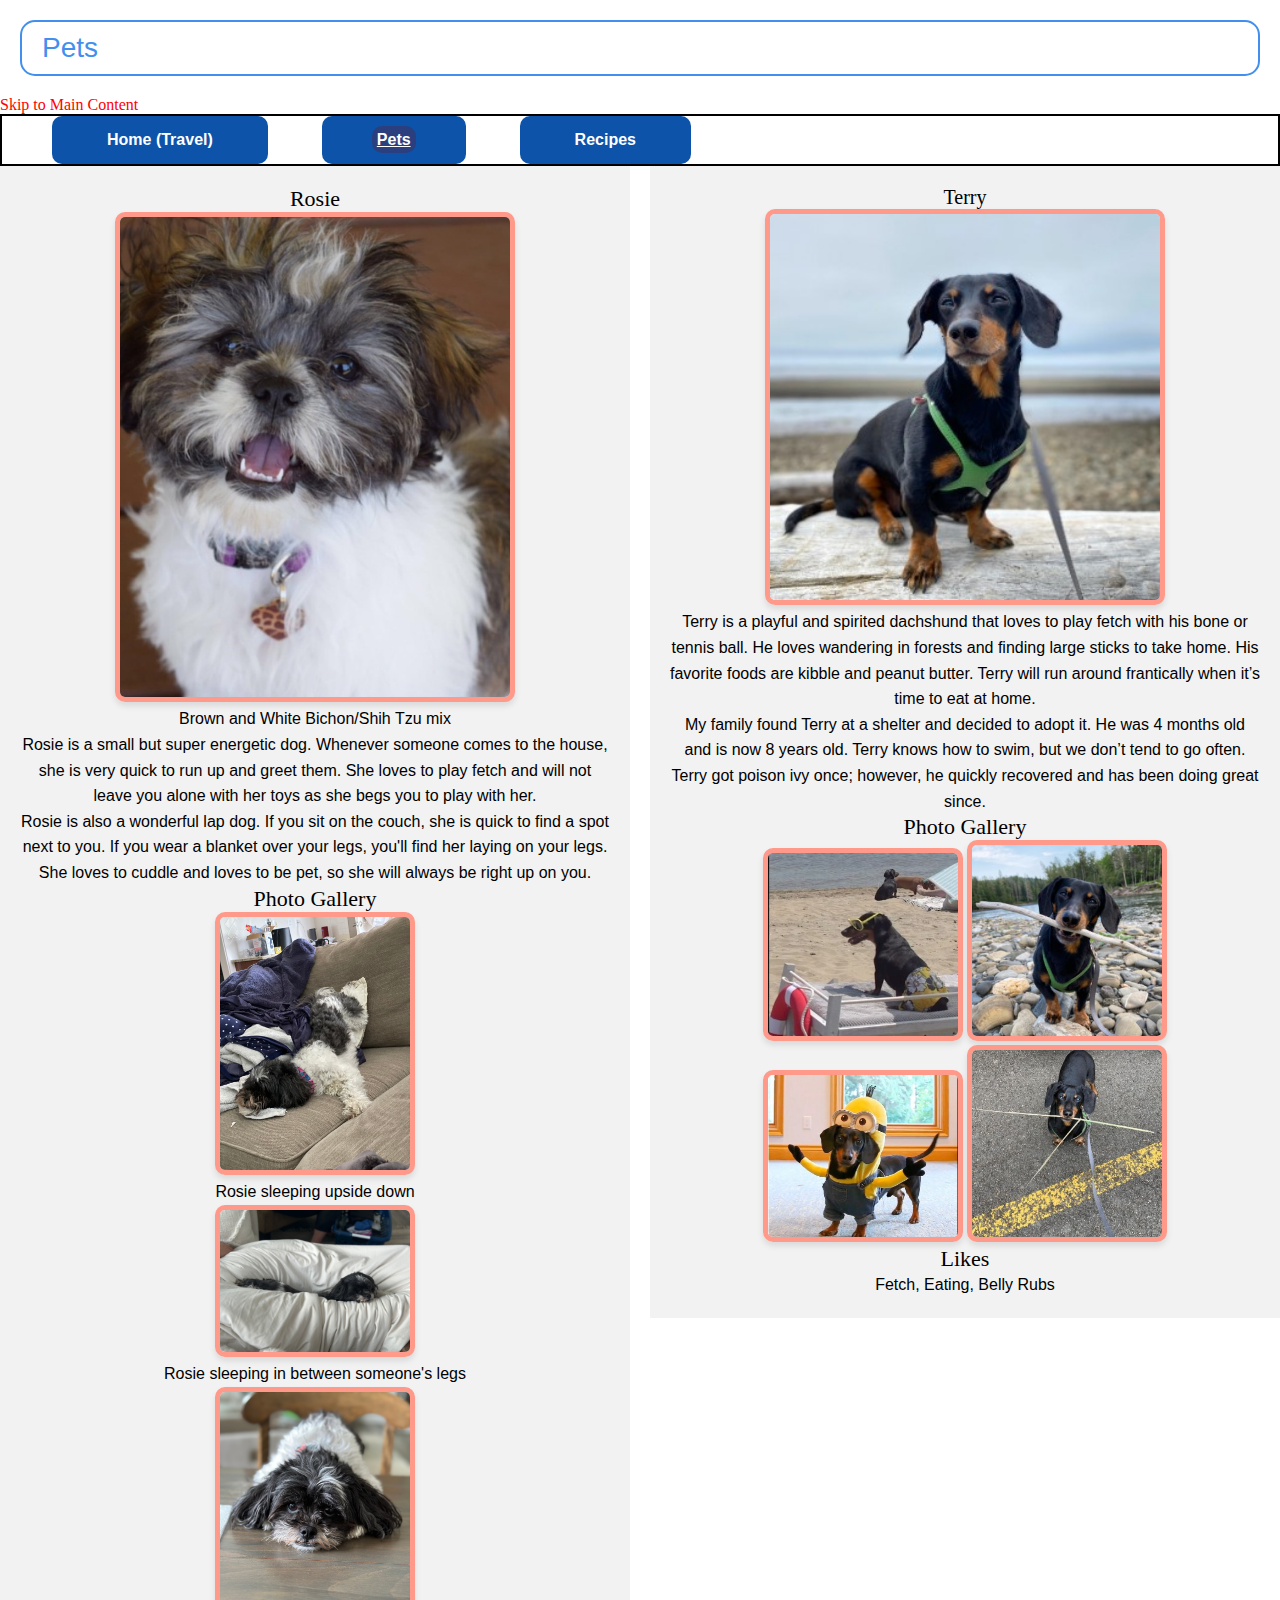
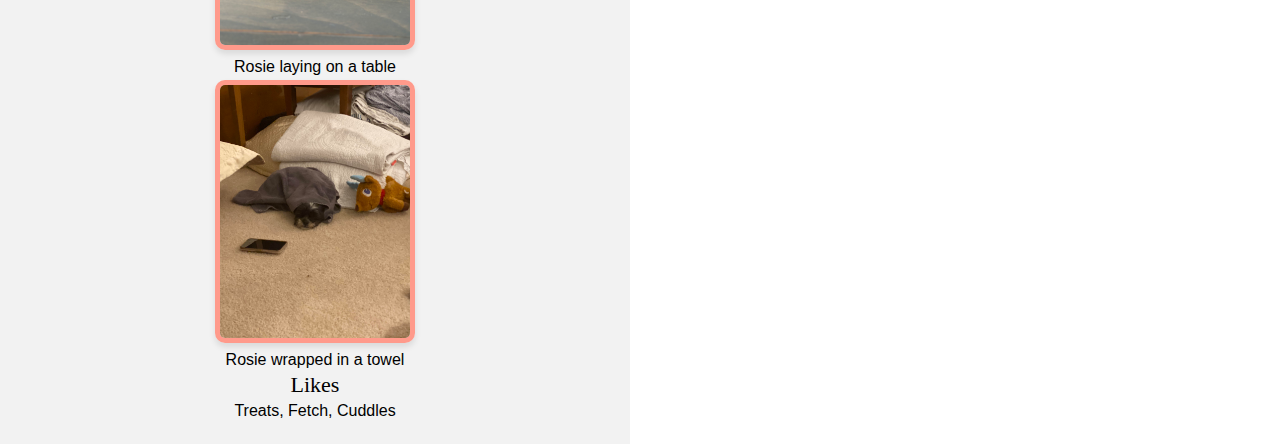
==== pets.html @ ae2d9a87 "Update pets.html" ====
<!DOCTYPE html>
<html lang="en">

<head>
    <meta charset="UTF-8">
    <meta name="viewport" content="width=device-width, initial-scale=1.0">
    <title>Pets</title>
    <link rel="stylesheet" href="css/reset.css">
    <link rel="stylesheet" href="css/style.css">
</head>

<body>
    <header>
        <h1> Pets </h1>
    </header>
    <a href="#main" class="skip-link">Skip to Main Content</a>
    <nav>
        <ul>
            <li><a href="index.html">Home (Travel)</a></li>
            <li><a href="pets.html" class="current">Pets</a></li>
            <li><a href="recipes.html">Recipes</a></li>
        </ul>
    </nav>
    <main>
        <!-- Rosie - The Energetic Dog -->
        <div id="main">
            <div class="grid-container">
                <div class="grid-item">

                    <h2>Rosie</h2>
                    <img src="images/rosie.PNG" alt="Rosie the Dog" width="400">
                    <p>Brown and White Bichon/Shih Tzu mix</p>
                    <p>Rosie is a small but super energetic dog. Whenever someone comes to the house, she is very quick
                        to
                        run
                        up and greet them. She loves to play fetch and will not leave you alone with her toys as she
                        begs
                        you to
                        play with her.</p>
                    <p>Rosie is also a wonderful lap dog. If you sit on the couch, she is quick to find a spot next to
                        you.
                        If
                        you wear a blanket over your legs, you'll find her laying on your legs. She loves to cuddle and
                        loves to
                        be pet, so she will always be right up on you.</p>

                    <h3>Photo Gallery</h3>
                    <img class="post" src="images/rosie_sleeping.jpg" width="200" alt="Rosie sleeping upside down">
                    <p>Rosie sleeping upside down</p>

                    <img class="post" src="images/rosie_blanket.jpg" width="200"
                        alt="Rosie sleeping in between someone's legs">
                    <p>Rosie sleeping in between someone's legs</p>

                    <img class="post" src="images/rosie_table.jpg" width="200" alt="Rosie laying on a table">
                    <p>Rosie laying on a table</p>

                    <img class="post" src="images/rosie_towel.jpg" width="200" alt="Rosie wrapped in a towel">
                    <p>Rosie wrapped in a towel</p>

                    <h3>Likes</h3>

                 
                        <p>Treats, Fetch, Cuddles</p>
                  

                </div>

                <div>



                    <div class="grid-item">


                        <h2 style="font-size: 20px" class="likes2">Terry</h2>
                        <img src="images/terry_sitting.jpg" width="400"
                            alt="Black dachshund wearing leash and sitting.">
                        <p class="likes">Terry is a playful and spirited dachshund that loves to play fetch with his
                            bone or tennis ball.
                            He loves wandering in forests and finding large sticks to take home. His favorite foods
                            are
                            kibble and peanut butter.
                            Terry will run around frantically when it’s time to eat at home.</p>
                        <p class="likes">My family found Terry at a shelter and decided to adopt it. He was 4 months
                            old
                            and is now 8 years old.
                            Terry knows how to swim, but we don’t tend to go often. Terry got poison ivy once;
                            however,
                            he quickly recovered and has been doing great since.</p>
                        <h3 class="likes">Photo Gallery</h3>
                        <img class="post" src="images/terry_beach.jpg" width="200"
                            alt="Black dachshund wearing sunglasses at a beach.">
                        <img class="post" src="images/terry_stick.jpg" width="200"
                            alt="Black dachshund holding stick at lake on rocks.">
                        <img class="post" src="images/terry_minion.jpg" width="200"
                            alt="Black dachshund wearing a Minion costume.">
                        <img class="post" src="images/terry_reed.jpg" width="200"
                            alt="Black dachshund holding a reed on street.">
                        <h3 class="likes2">Likes</h3>
                        <p>Fetch, Eating, Belly Rubs</p>
                        <!--Alex Mitchell and Matthew Inda-->


                    </div>
                </div>
    </main>
</body>

</html>
---- css/style.css ----
.skip-link {
    color: #ff0000;
    font-size: 16px;

}

@media screen and (max-width: 700px) {
    button {
        font-size: 14px;
    }

    .skip-link {
        display: none;
    }

}

@keyframes Pulsing {
    0% {
        transform: scale(1);
    }

    50% {
        transform: scale(1.1);
    }

    100% {
        transform: scale(1);
    }
}

h1 {
    font-family: Arial, Helvetica, sans-serif;
    font-size: 28px;
    color: #438fed;
    padding: 10px 20px;
    border: 2px solid #438fed;
    border-radius: 15px;
    margin: 20px 20px 20px 20px;
    transition: transform 0.3s, color 0.3s;
    animation: Pulsing 1s infinite;
}

@media (prefers-reduced-motion: reduce) {
    h1 {
        animation: none;
    }

    img.gif-image {
        display: none;
    }
}

h2,
h3 {
    font-size: 22px;
}

p {
    font-family: Arial, Helvetica, sans-serif;
    line-height: 1.6;
    font-family: Arial, Helvetica, sans-serif;
}

li {
    font-family: Arial, Helvetica, sans-serif;
    background-color: #0d53a9;
    color: #fff;
    padding: 15px 30px;
    border-radius: 10px;
    font-weight: bold;
    transition: background-color 0.3s;
}

button:hover {
    background-color: blue;
}

img {
    border: 5px solid #ff9a8b;
    border-radius: 10px;
    box-shadow: 0 4px 6px rgba(0, 0, 0, 0.1);
}

nav {
    border: 2px solid black;
}

li {
    display: inline-block;
    margin-left: 50px;

}

nav a {
    border-color: rgb(255, 115, 0);
    padding: 5px;
    margin: 20px;
}


.current {
    background-color: #2b3f7e;
    font-weight: bold;
    text-decoration: underline;
    border-radius: 10px;
}


.grid-container {
    display: grid;
    gap: 20px;
}


.grid-item {
    background-color: #f2f2f2;
    padding: 20px;
    text-align: center;
}


@media screen and (min-width: 701px) {

    .grid-container {
        grid-template-columns: repeat(2, 1fr);
    }

}
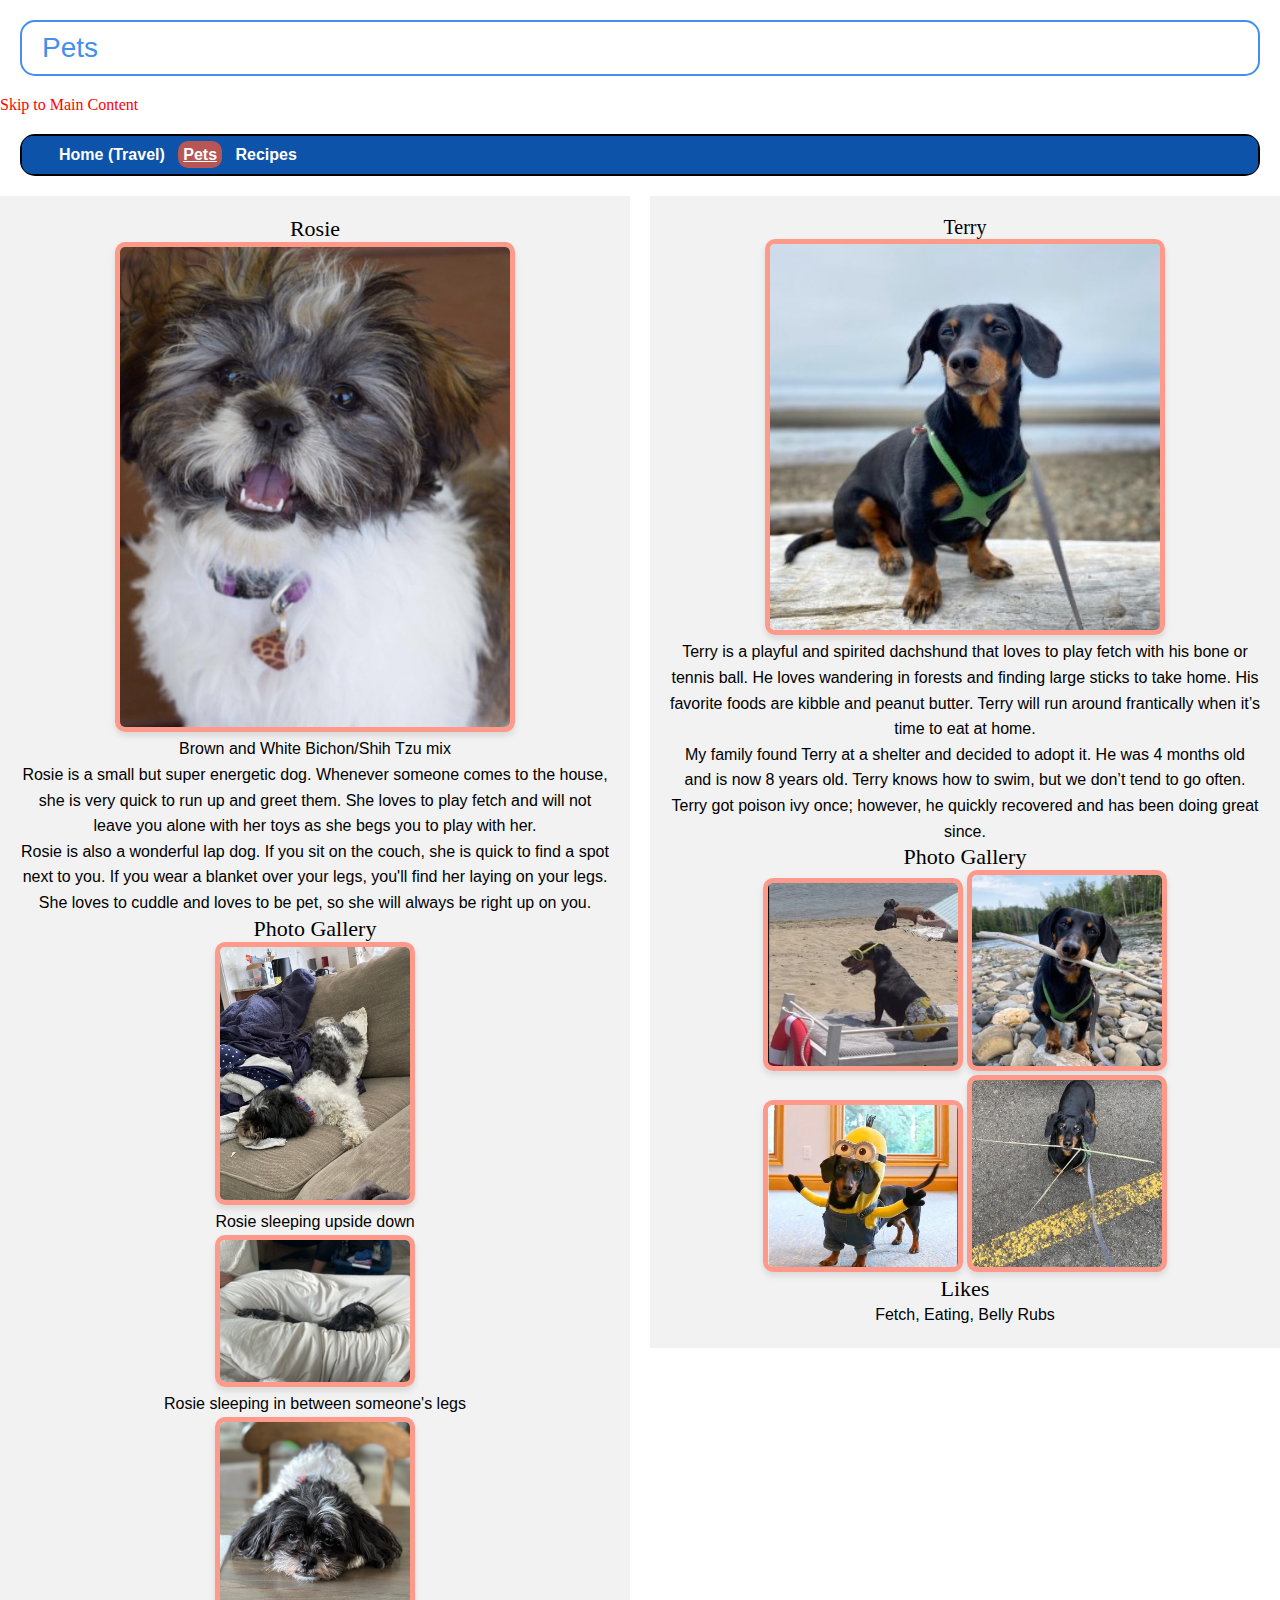
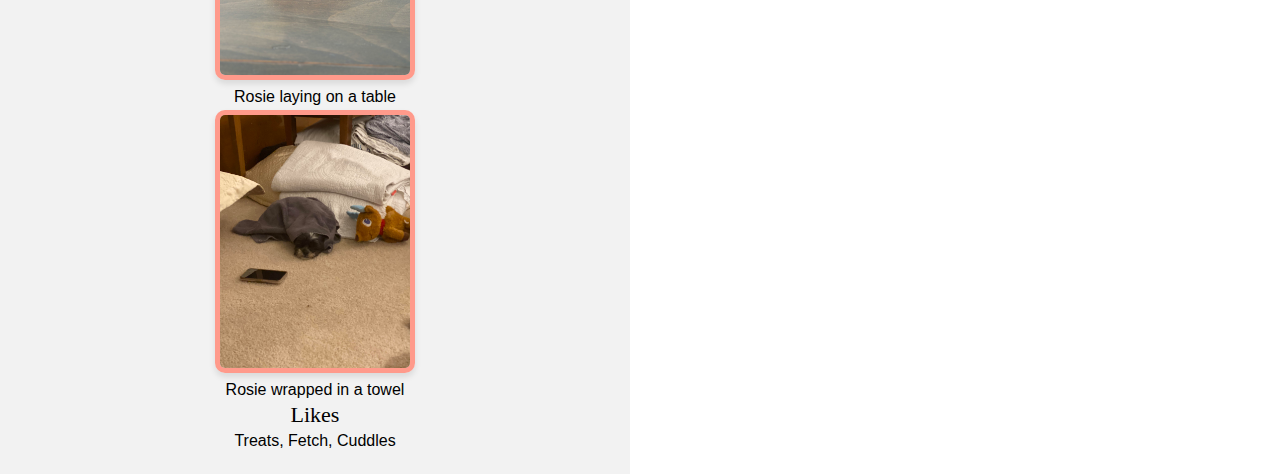
==== commit f9a406e2: "Update pets.html" ====
--- a/pets.html
+++ b/pets.html
@@ -15,11 +15,11 @@
     </header>
     <a href="#main" class="skip-link">Skip to Main Content</a>
     <nav>
-        <ul>
-            <li><a href="index.html">Home (Travel)</a></li>
-            <li><a href="pets.html" class="current">Pets</a></li>
-            <li><a href="recipes.html">Recipes</a></li>
-        </ul>
+        <div class="button-container">
+            <a href="index.html">Home (Travel)</a>
+            <a href="pets.html" class="current">Pets</a>
+            <a href="recipes.html">Recipes</a>
+        </div>
     </nav>
     <main>
         <!-- Rosie - The Energetic Dog -->
@@ -60,9 +60,9 @@
 
                     <h3>Likes</h3>
 
-                 
-                        <p>Treats, Fetch, Cuddles</p>
-                  
+
+                    <p>Treats, Fetch, Cuddles</p>
+
 
                 </div>
 
--- a/css/style.css
+++ b/css/style.css
@@ -62,18 +62,14 @@
     font-family: Arial, Helvetica, sans-serif;
 }
 
-li {
+.button-container {
     font-family: Arial, Helvetica, sans-serif;
     background-color: #0d53a9;
     color: #fff;
-    padding: 15px 30px;
+    padding: 10px 30px;
     border-radius: 10px;
     font-weight: bold;
-    transition: background-color 0.3s;
-}
 
-button:hover {
-    background-color: blue;
 }
 
 img {
@@ -84,6 +80,9 @@
 
 nav {
     border: 2px solid black;
+    border-radius: 15px;
+    margin: 20px 20px 20px 20px;
+
 }
 
 li {
@@ -95,12 +94,12 @@
 nav a {
     border-color: rgb(255, 115, 0);
     padding: 5px;
-    margin: 20px;
+    margin: 2px;
 }
 
 
 .current {
-    background-color: #2b3f7e;
+    background-color: #b85555;
     font-weight: bold;
     text-decoration: underline;
     border-radius: 10px;
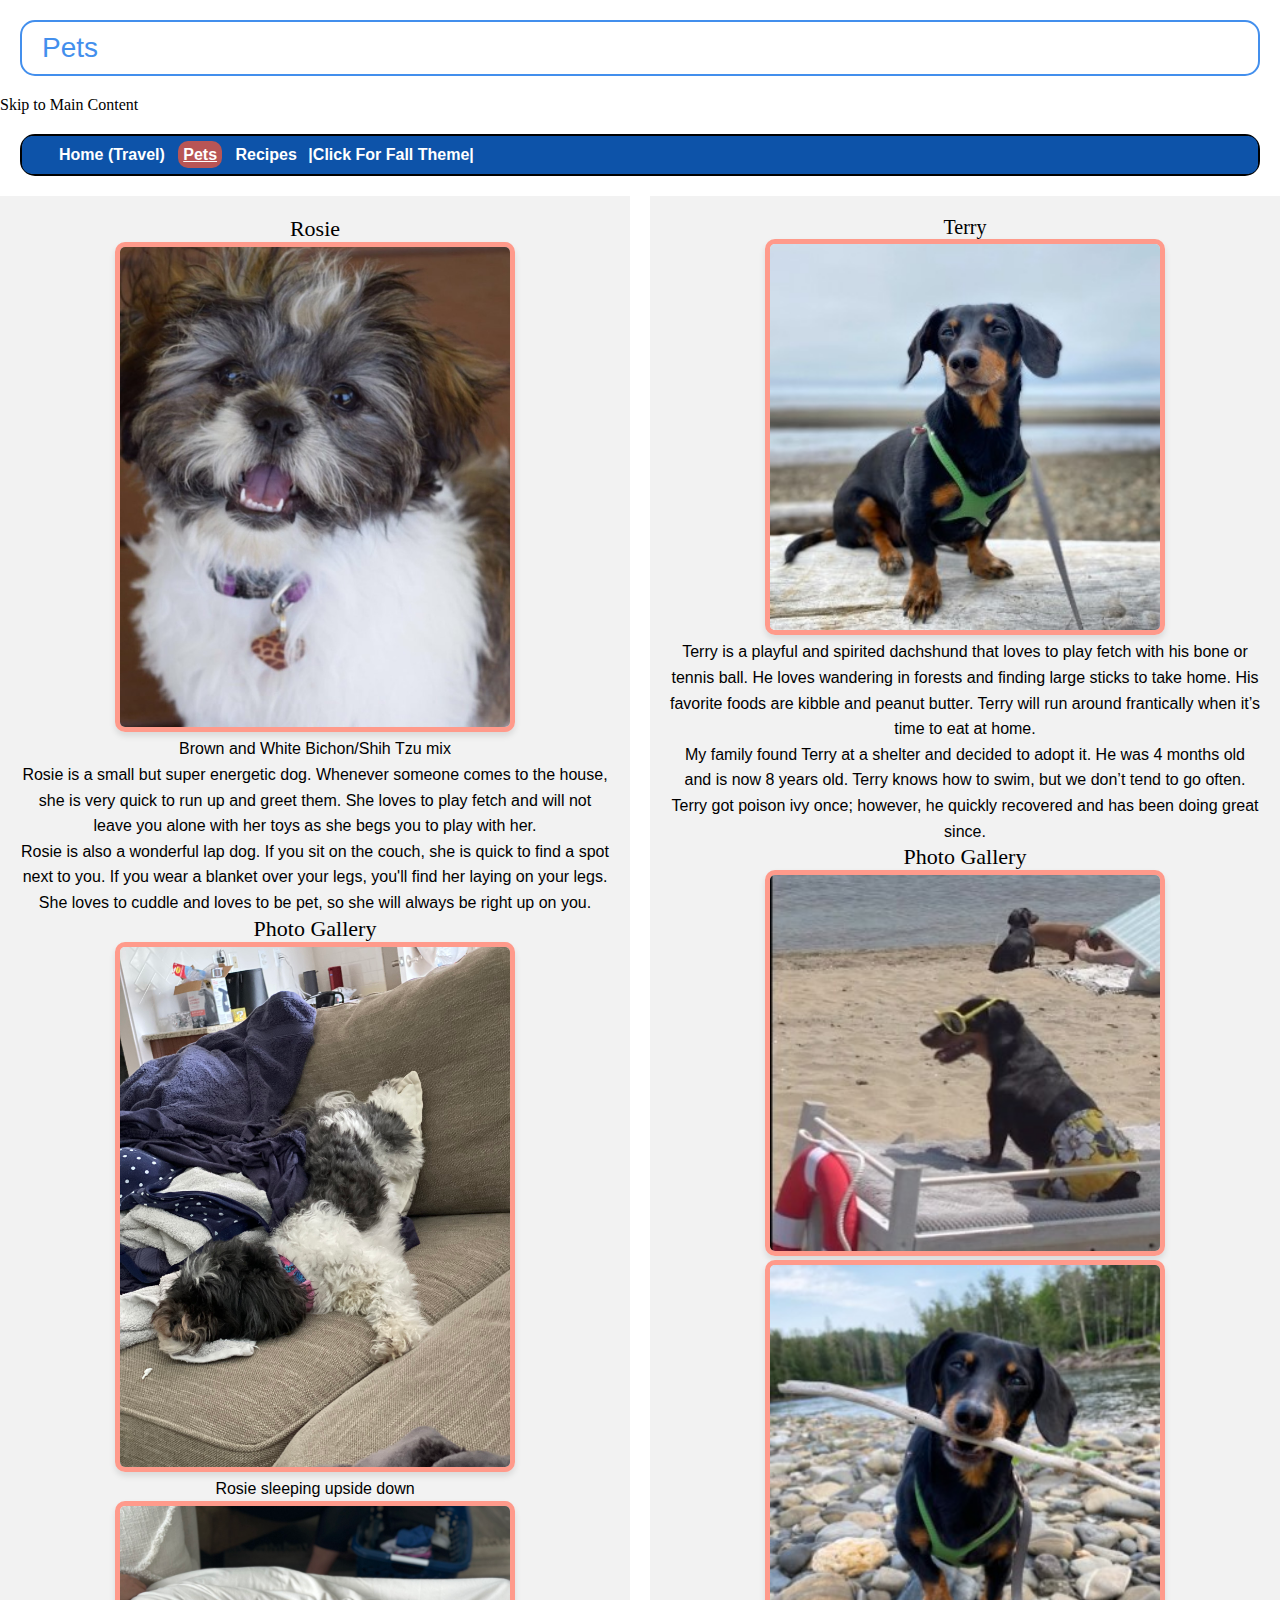
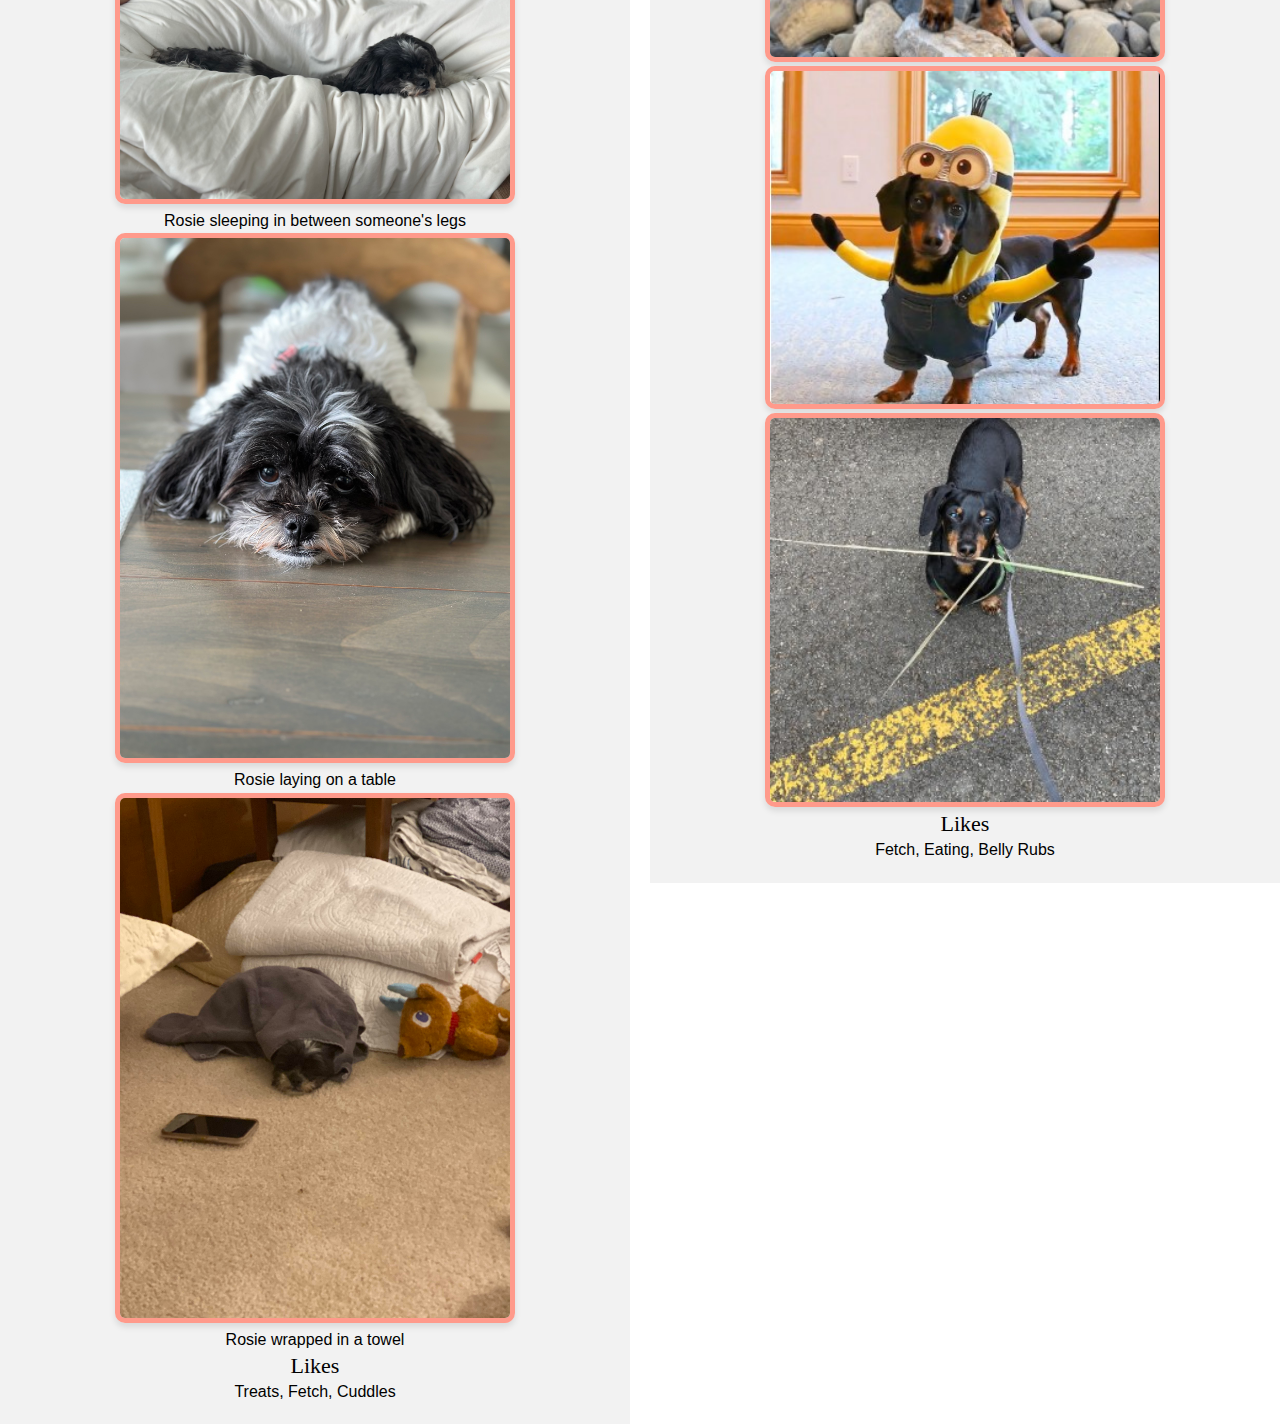
==== commit 9e776dec: "Update pets.html" ====
--- a/pets.html
+++ b/pets.html
@@ -7,6 +7,7 @@
     <title>Pets</title>
     <link rel="stylesheet" href="css/reset.css">
     <link rel="stylesheet" href="css/style.css">
+    <link rel="stylesheet" href="lightbox.css">
 </head>
 
 <body>
@@ -19,6 +20,7 @@
             <a href="index.html">Home (Travel)</a>
             <a href="pets.html" class="current">Pets</a>
             <a href="recipes.html">Recipes</a>
+            <button id="colorButton">|Click For Fall Theme|</button>
         </div>
     </nav>
     <main>
@@ -28,7 +30,10 @@
                 <div class="grid-item">
 
                     <h2>Rosie</h2>
-                    <img src="images/rosie.PNG" alt="Rosie the Dog" width="400">
+                    <a href="images/rosie.PNG" data-lightbox="pics" data-title="Rosie the Dog">
+                        <img src="images/rosie.PNG" alt="Rosie the Dog" width="400">
+                    </a>
+
                     <p>Brown and White Bichon/Shih Tzu mix</p>
                     <p>Rosie is a small but super energetic dog. Whenever someone comes to the house, she is very quick
                         to
@@ -45,17 +50,31 @@
                         be pet, so she will always be right up on you.</p>
 
                     <h3>Photo Gallery</h3>
-                    <img class="post" src="images/rosie_sleeping.jpg" width="200" alt="Rosie sleeping upside down">
+                    <a href="images/rosie_sleeping.jpg" data-lightbox="pics" data-title="Rosie sleeping upside down">
+                        <img class="post" src="images/rosie_sleeping.jpg" alt="Rosie sleeping upside down" width="400">
+                    </a>
+
                     <p>Rosie sleeping upside down</p>
 
-                    <img class="post" src="images/rosie_blanket.jpg" width="200"
-                        alt="Rosie sleeping in between someone's legs">
+                    <a href="images/rosie_blanket.jpg" data-lightbox="pics"
+                        data-title="Rosie sleeping in between someone's legs">
+                        <img class="post" src="images/rosie_blanket.jpg" alt="Rosie sleeping in between someone's legs"
+                            width="400">
+                    </a>
+
+
                     <p>Rosie sleeping in between someone's legs</p>
 
-                    <img class="post" src="images/rosie_table.jpg" width="200" alt="Rosie laying on a table">
+                    <a href="images/rosie_table.jpg" data-lightbox="pics" data-title="Rosie laying on a table">
+                        <img class="post" src="images/rosie_table.jpg" alt="Rosie laying on a table" width="400">
+                    </a>
+
                     <p>Rosie laying on a table</p>
 
-                    <img class="post" src="images/rosie_towel.jpg" width="200" alt="Rosie wrapped in a towel">
+                    <a href="images/rosie_towel.jpg" data-lightbox="pics" data-title="Rosie wrapped in a towel">
+                        <img class="post" src="images/rosie_towel.jpg" alt="Rosie wrapped in a towel" width="400">
+                    </a>
+
                     <p>Rosie wrapped in a towel</p>
 
                     <h3>Likes</h3>
@@ -74,8 +93,12 @@
 
 
                         <h2 style="font-size: 20px" class="likes2">Terry</h2>
-                        <img src="images/terry_sitting.jpg" width="400"
-                            alt="Black dachshund wearing leash and sitting.">
+                        <a href="images/terry_sitting.jpg" data-lightbox="pics"
+                            data-title="Black dachshund wearing leash and sitting.">
+                            <img src="images/terry_sitting.jpg" alt="Black dachshund wearing leash and sitting."
+                                width="400">
+                        </a>
+
                         <p class="likes">Terry is a playful and spirited dachshund that loves to play fetch with his
                             bone or tennis ball.
                             He loves wandering in forests and finding large sticks to take home. His favorite foods
@@ -89,14 +112,33 @@
                             however,
                             he quickly recovered and has been doing great since.</p>
                         <h3 class="likes">Photo Gallery</h3>
-                        <img class="post" src="images/terry_beach.jpg" width="200"
-                            alt="Black dachshund wearing sunglasses at a beach.">
-                        <img class="post" src="images/terry_stick.jpg" width="200"
-                            alt="Black dachshund holding stick at lake on rocks.">
-                        <img class="post" src="images/terry_minion.jpg" width="200"
-                            alt="Black dachshund wearing a Minion costume.">
-                        <img class="post" src="images/terry_reed.jpg" width="200"
-                            alt="Black dachshund holding a reed on street.">
+
+                        <a href="images/terry_beach.jpg" data-lightbox="terry"
+                            data-title="Black dachshund wearing sunglasses at a beach">
+                            <img class="post" src="images/terry_beach.jpg"
+                                alt="Black dachshund wearing sunglasses at a beach" width="400">
+                        </a>
+
+
+                        <a href="images/terry_stick.jpg" data-lightbox="terry"
+                            data-title="Black dachshund holding a stick at a lake on rocks">
+                            <img class="post" src="images/terry_stick.jpg"
+                                alt="Black dachshund holding a stick at a lake on rocks" width="400">
+                        </a>
+
+
+                        <a href="images/terry_minion.jpg" data-lightbox="terry"
+                            data-title="Black dachshund wearing a Minion costume">
+                            <img class="post" src="images/terry_minion.jpg"
+                                alt="Black dachshund wearing a Minion costume" width="400">
+                        </a>
+
+                        <a href="images/terry_reed.jpg" data-lightbox="terry"
+                            data-title="Black dachshund holding a reed on the street">
+                            <img class="post" src="images/terry_reed.jpg"
+                                alt="Black dachshund holding a reed on the street" width="400">
+                        </a>
+
                         <h3 class="likes2">Likes</h3>
                         <p>Fetch, Eating, Belly Rubs</p>
                         <!--Alex Mitchell and Matthew Inda-->
@@ -105,6 +147,8 @@
                     </div>
                 </div>
     </main>
+    <script src="lightbox-plus-jquery.js"></script>
+    <script src="gallery.js"></script>
 </body>
 
 </html>
--- a/css/style.css
+++ b/css/style.css
@@ -1,5 +1,5 @@
 .skip-link {
-    color: #ff0000;
+ 
     font-size: 16px;
 
 }
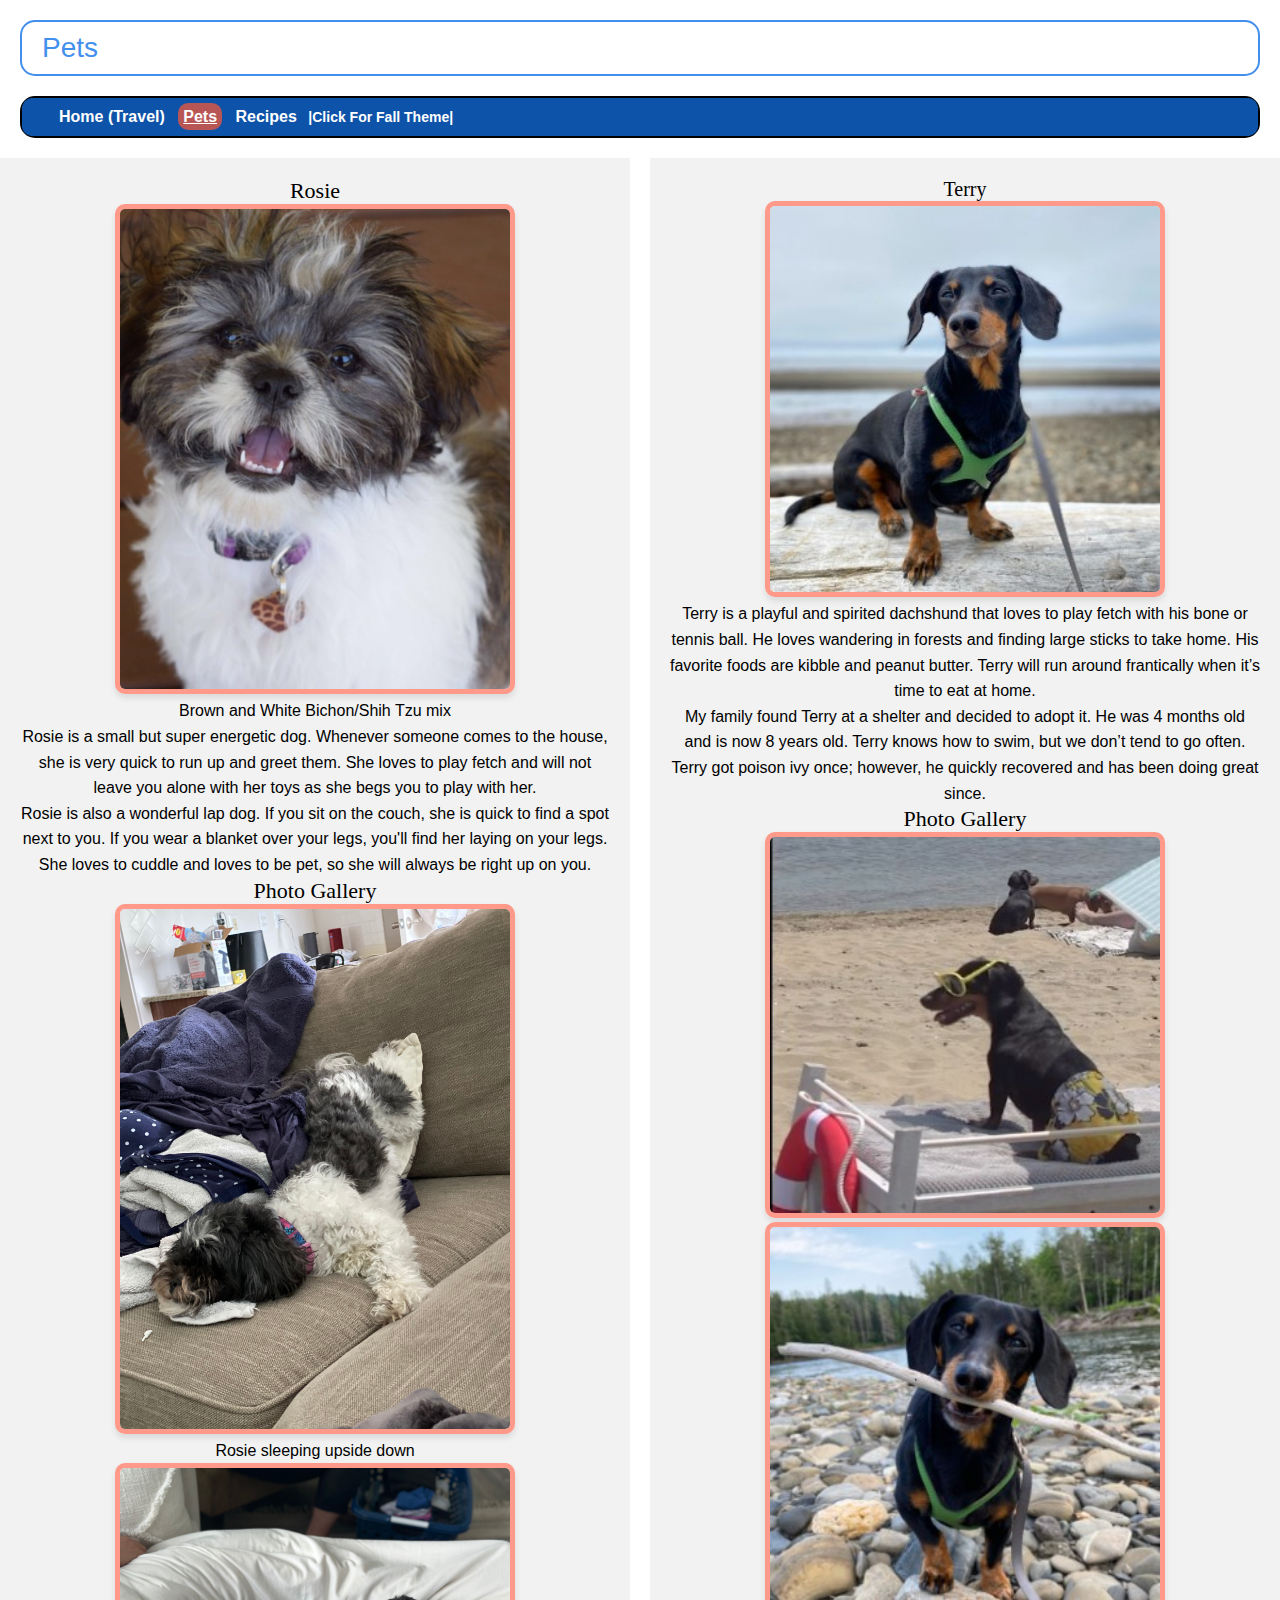
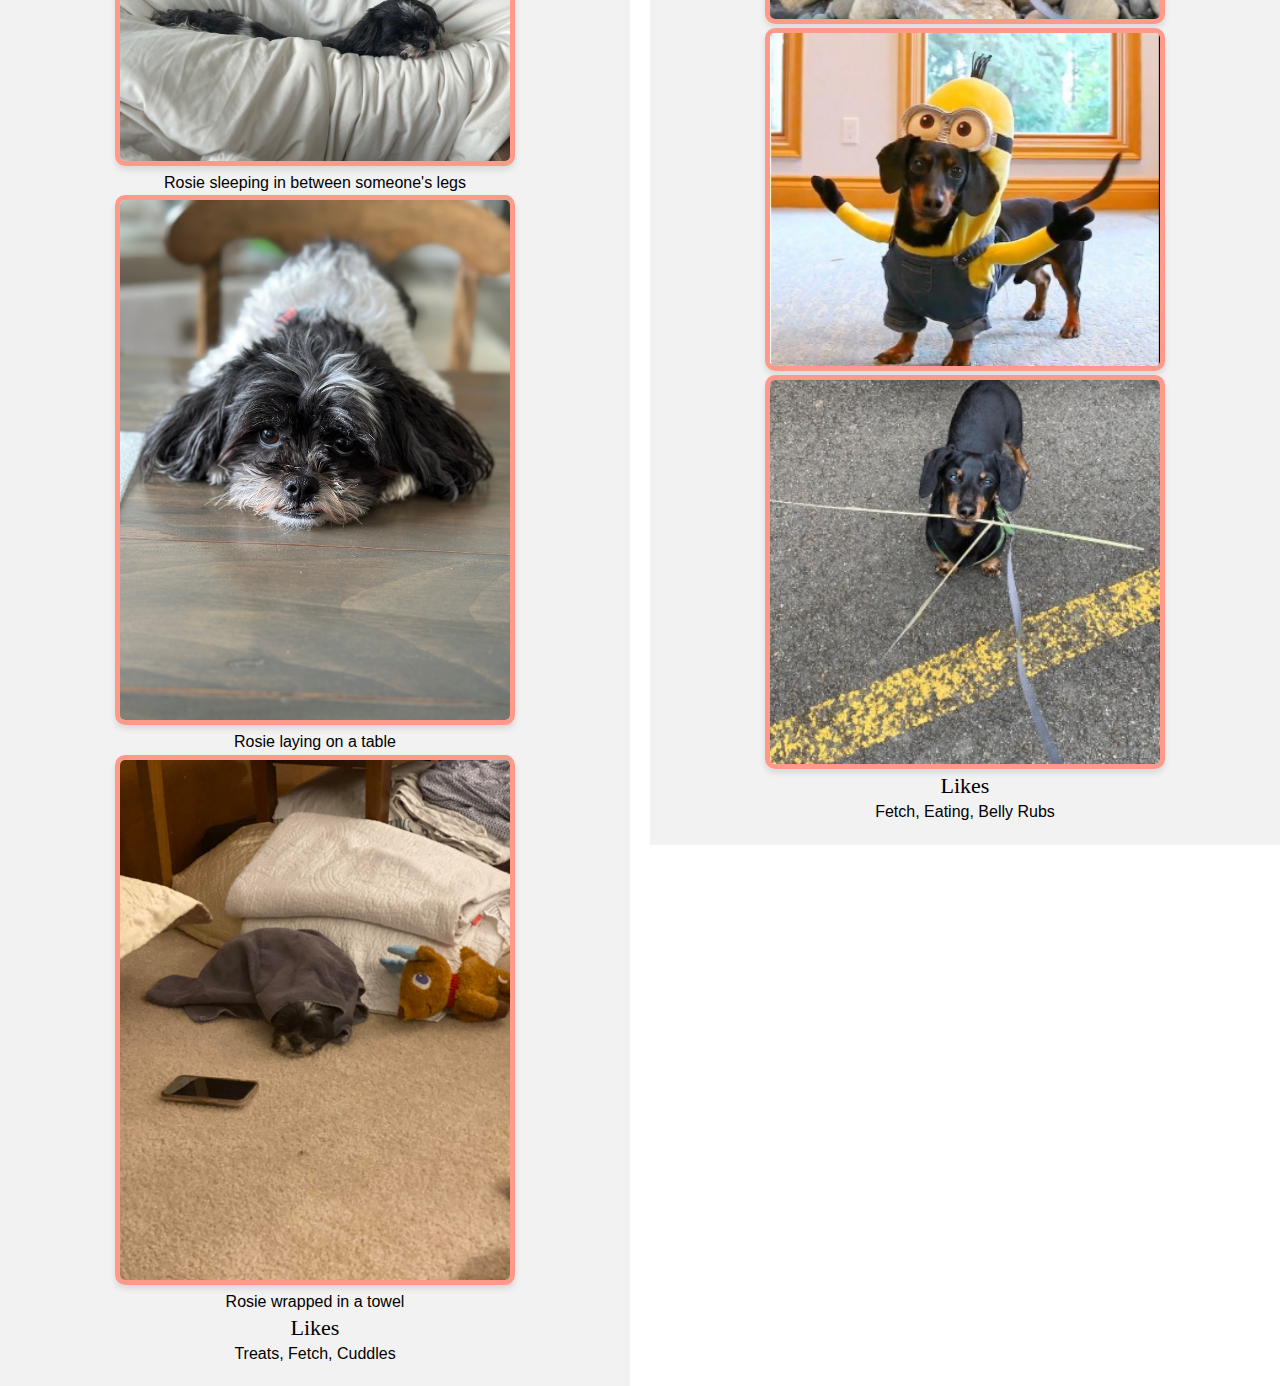
==== commit 4b755235: "Update pets.html" ====
--- a/pets.html
+++ b/pets.html
@@ -146,6 +146,9 @@
 
                     </div>
                 </div>
+            </div>
+        </div>
+
     </main>
     <script src="lightbox-plus-jquery.js"></script>
     <script src="gallery.js"></script>
--- a/css/style.css
+++ b/css/style.css
@@ -1,18 +1,60 @@
 .skip-link {
- 
-    font-size: 16px;
-
-}
-
-@media screen and (max-width: 700px) {
-    button {
-        font-size: 14px;
-    }
-
-    .skip-link {
-        display: none;
-    }
-
+    position: absolute;
+    top: -500px;
+}
+
+.skip-link:focus {
+    top: 10px;
+    font-size: 20px;
+    position: relative;
+    padding: 20px;
+}
+
+button {
+    font-size: 14px;
+}
+
+
+
+
+/*tablet view */
+@media screen and (min-width: 701px) and (max-width: 1200px) {
+    h1 {
+        font-size: 25px;
+    }
+
+    h2,
+    h3 {
+        font-size: 22px;
+    }
+
+    .grid-container {
+        display: grid;
+        grid-template-columns: repeat(2, 1fr);
+
+        gap: 22px;
+    }
+
+    .grid-item {
+        padding: 10px;
+
+        opacity: 0;
+        animation: fade 1.6s ease-in-out forwards;
+
+    }
+
+}
+
+@keyframes fade {
+    0% {
+        opacity: 0;
+        transform: translateY(19px);
+    }
+
+    100% {
+        opacity: 1;
+        transform: translateY(0);
+    }
 }
 
 @keyframes Pulsing {
@@ -41,15 +83,6 @@
     animation: Pulsing 1s infinite;
 }
 
-@media (prefers-reduced-motion: reduce) {
-    h1 {
-        animation: none;
-    }
-
-    img.gif-image {
-        display: none;
-    }
-}
 
 h2,
 h3 {
@@ -72,10 +105,49 @@
 
 }
 
+@media (prefers-reduced-motion: reduce) {
+    img.gif-image {
+        display: none;
+        margin: 0 auto;
+    }
+
+    img.nongif-image {
+        display: block;
+        margin: 0 auto;
+    }
+
+
+}
+
+@media not (prefers-reduced-motion: reduce) {
+    img.gif-image {
+        display: block;
+        text-align: center;
+
+        margin: 0 auto;
+
+    }
+
+    img.nongif-image {
+        display: none;
+        text-align: center;
+
+        margin: 0 auto;
+
+    }
+
+}
+
 img {
     border: 5px solid #ff9a8b;
     border-radius: 10px;
     box-shadow: 0 4px 6px rgba(0, 0, 0, 0.1);
+    width: 400px;
+}
+
+img:hover {
+    transform: scale(1.09);
+    transition: transform 0.25s ease;
 }
 
 nav {
@@ -84,6 +156,9 @@
     margin: 20px 20px 20px 20px;
 
 }
+
+
+
 
 li {
     display: inline-block;
@@ -119,10 +194,18 @@
 }
 
 
-@media screen and (min-width: 701px) {
+
+@media screen and (min-width: 1201px) {
 
     .grid-container {
         grid-template-columns: repeat(2, 1fr);
     }
 
-}
+    .button-container {
+        background-image: url('../images/nav_back1.png');
+        background-size: cover;
+
+        background-position: center;
+
+    }
+}
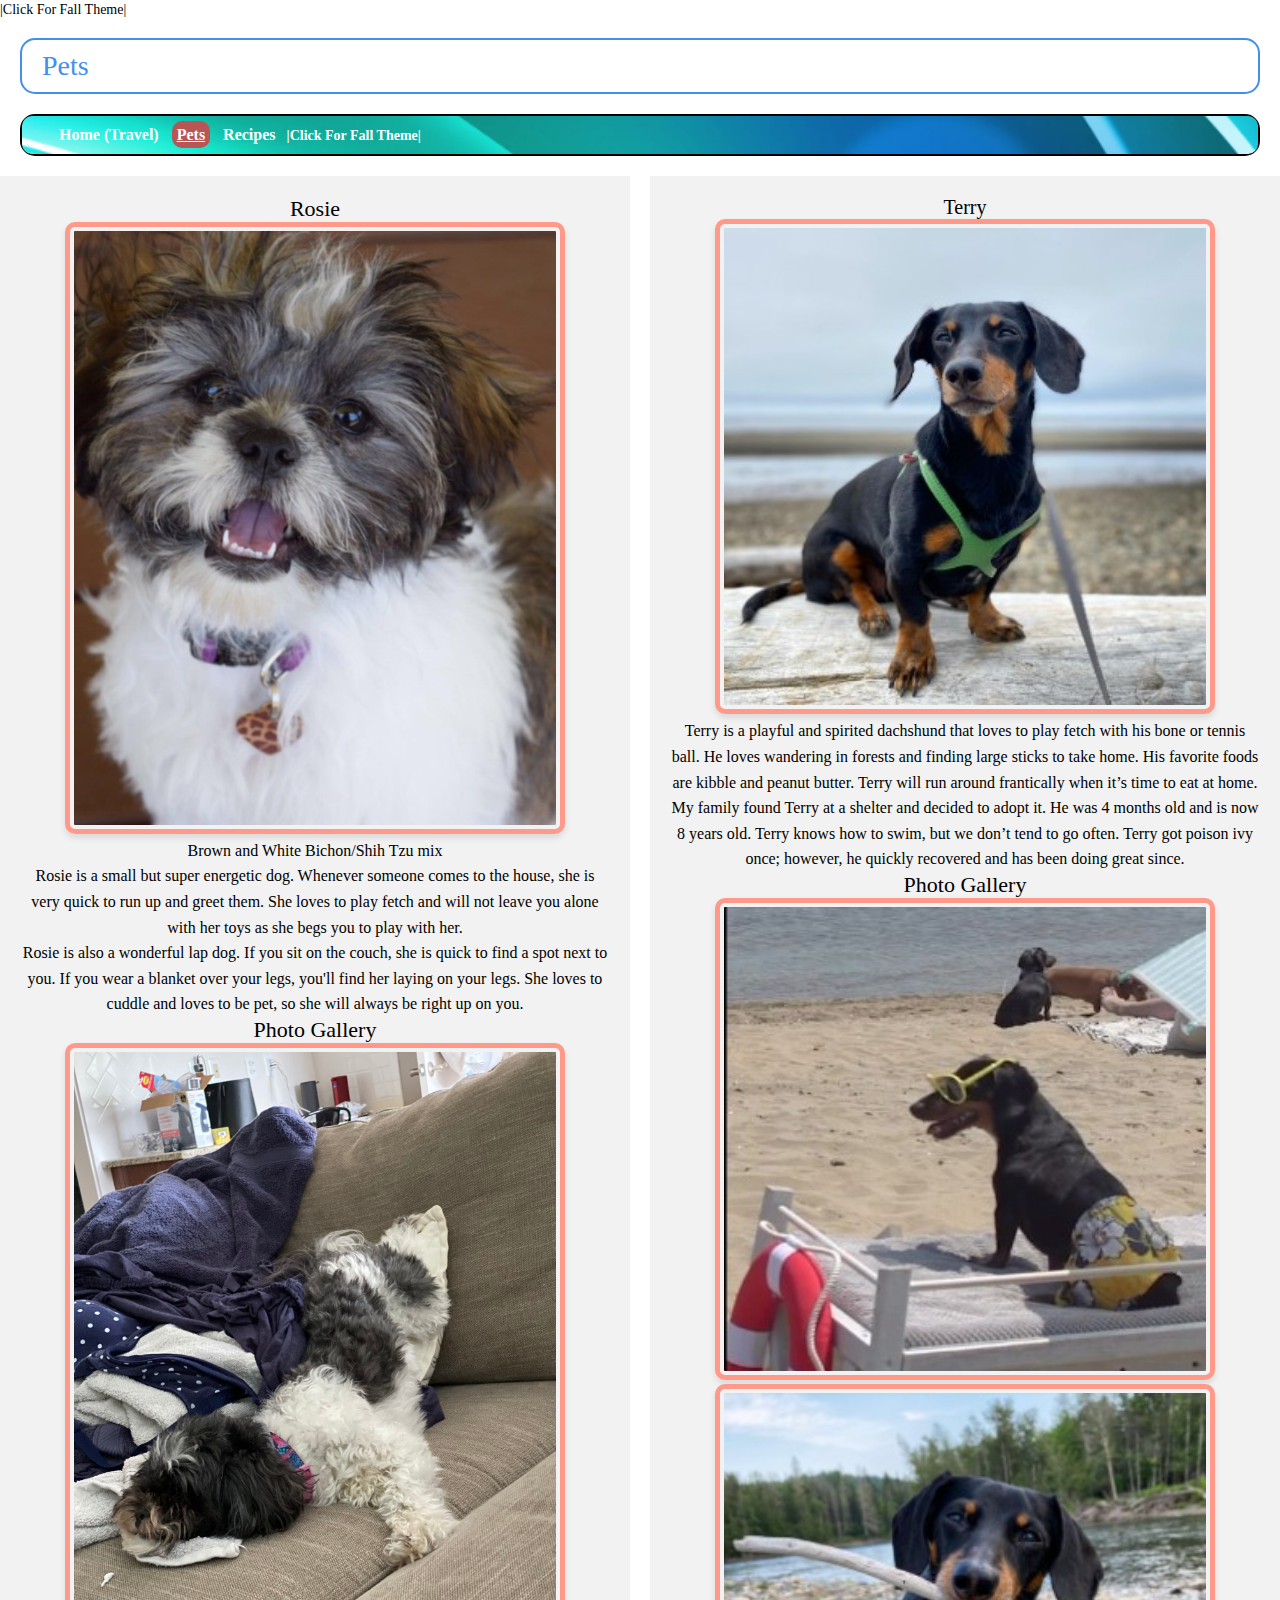
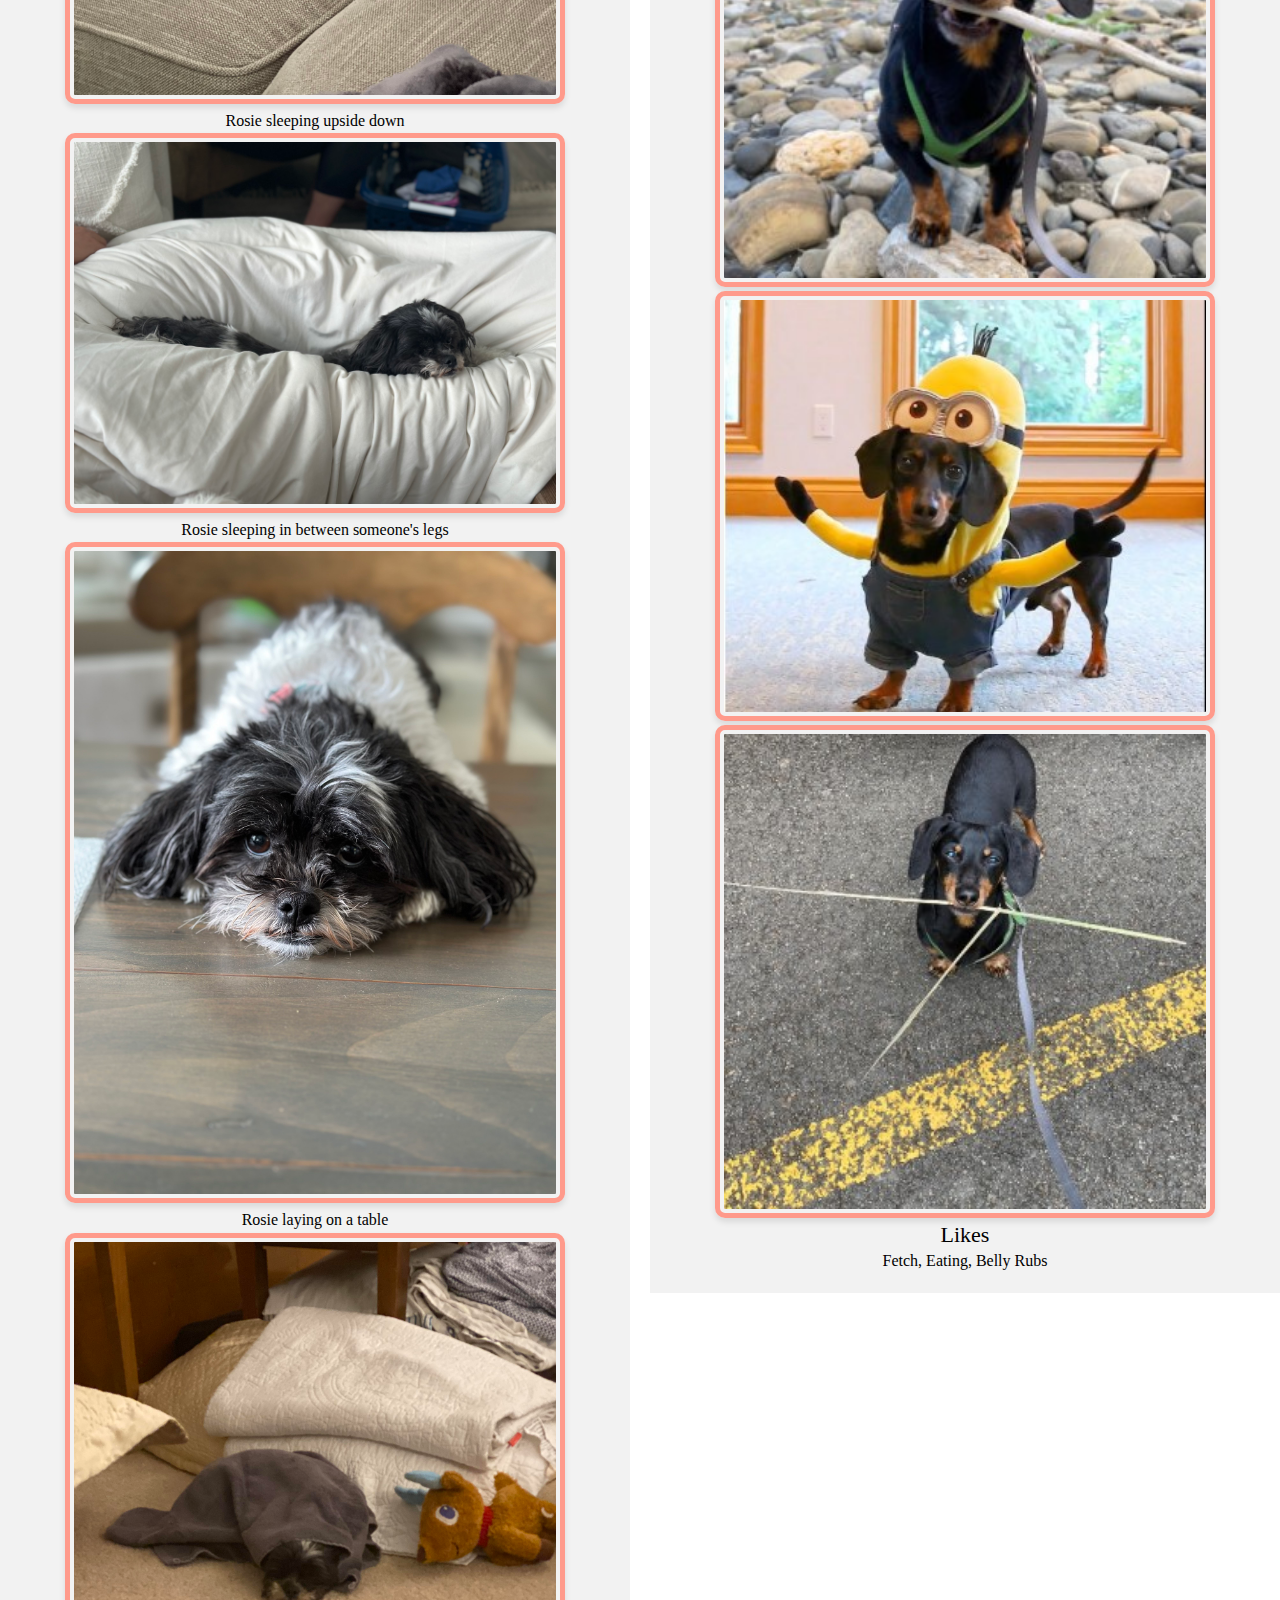
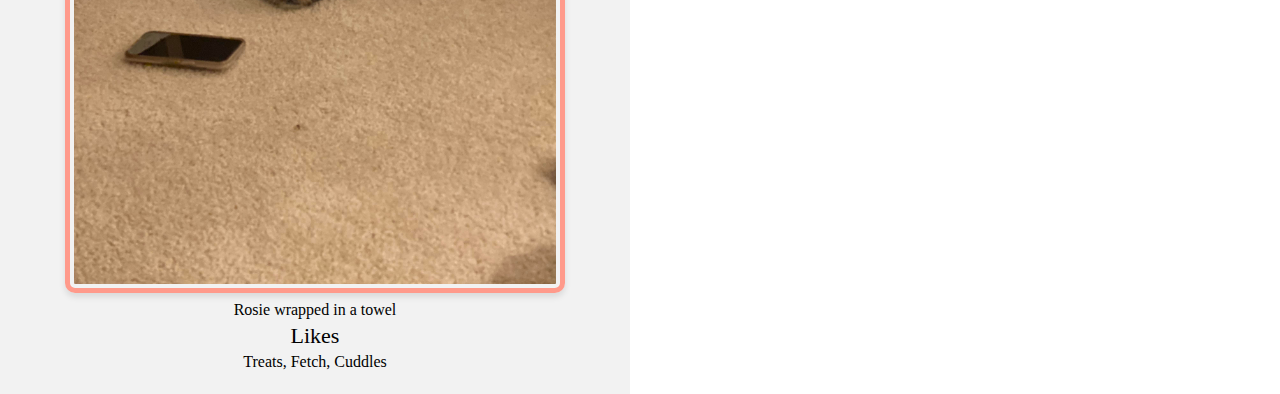
==== commit 90c4676e: "Update pets.html" ====
--- a/pets.html
+++ b/pets.html
@@ -8,6 +8,9 @@
     <link rel="stylesheet" href="css/reset.css">
     <link rel="stylesheet" href="css/style.css">
     <link rel="stylesheet" href="lightbox.css">
+    <link rel="icon" href="images/rosie.PNG">
+
+    <button id="colorButton">|Click For Fall Theme|</button>
 </head>
 
 <body>
--- a/css/style.css
+++ b/css/style.css
@@ -72,7 +72,7 @@
 }
 
 h1 {
-    font-family: Arial, Helvetica, sans-serif;
+    font-family: 'Brawler', serif;
     font-size: 28px;
     color: #438fed;
     padding: 10px 20px;
@@ -90,13 +90,13 @@
 }
 
 p {
-    font-family: Arial, Helvetica, sans-serif;
+    font-family: 'Brawler', serif;
     line-height: 1.6;
-    font-family: Arial, Helvetica, sans-serif;
+
 }
 
 .button-container {
-    font-family: Arial, Helvetica, sans-serif;
+    font-family: 'Brawler', serif;
     background-color: #0d53a9;
     color: #fff;
     padding: 10px 30px;
@@ -143,6 +143,7 @@
     border-radius: 10px;
     box-shadow: 0 4px 6px rgba(0, 0, 0, 0.1);
     width: 400px;
+    padding: 4px;
 }
 
 img:hover {
@@ -208,4 +209,12 @@
         background-position: center;
 
     }
-}
+
+    img {
+        border: 5px solid #ff9a8b;
+        border-radius: 10px;
+        box-shadow: 0 4px 6px rgba(0, 0, 0, 0.1);
+        width: 500px;
+        padding: 4px;
+    }
+}
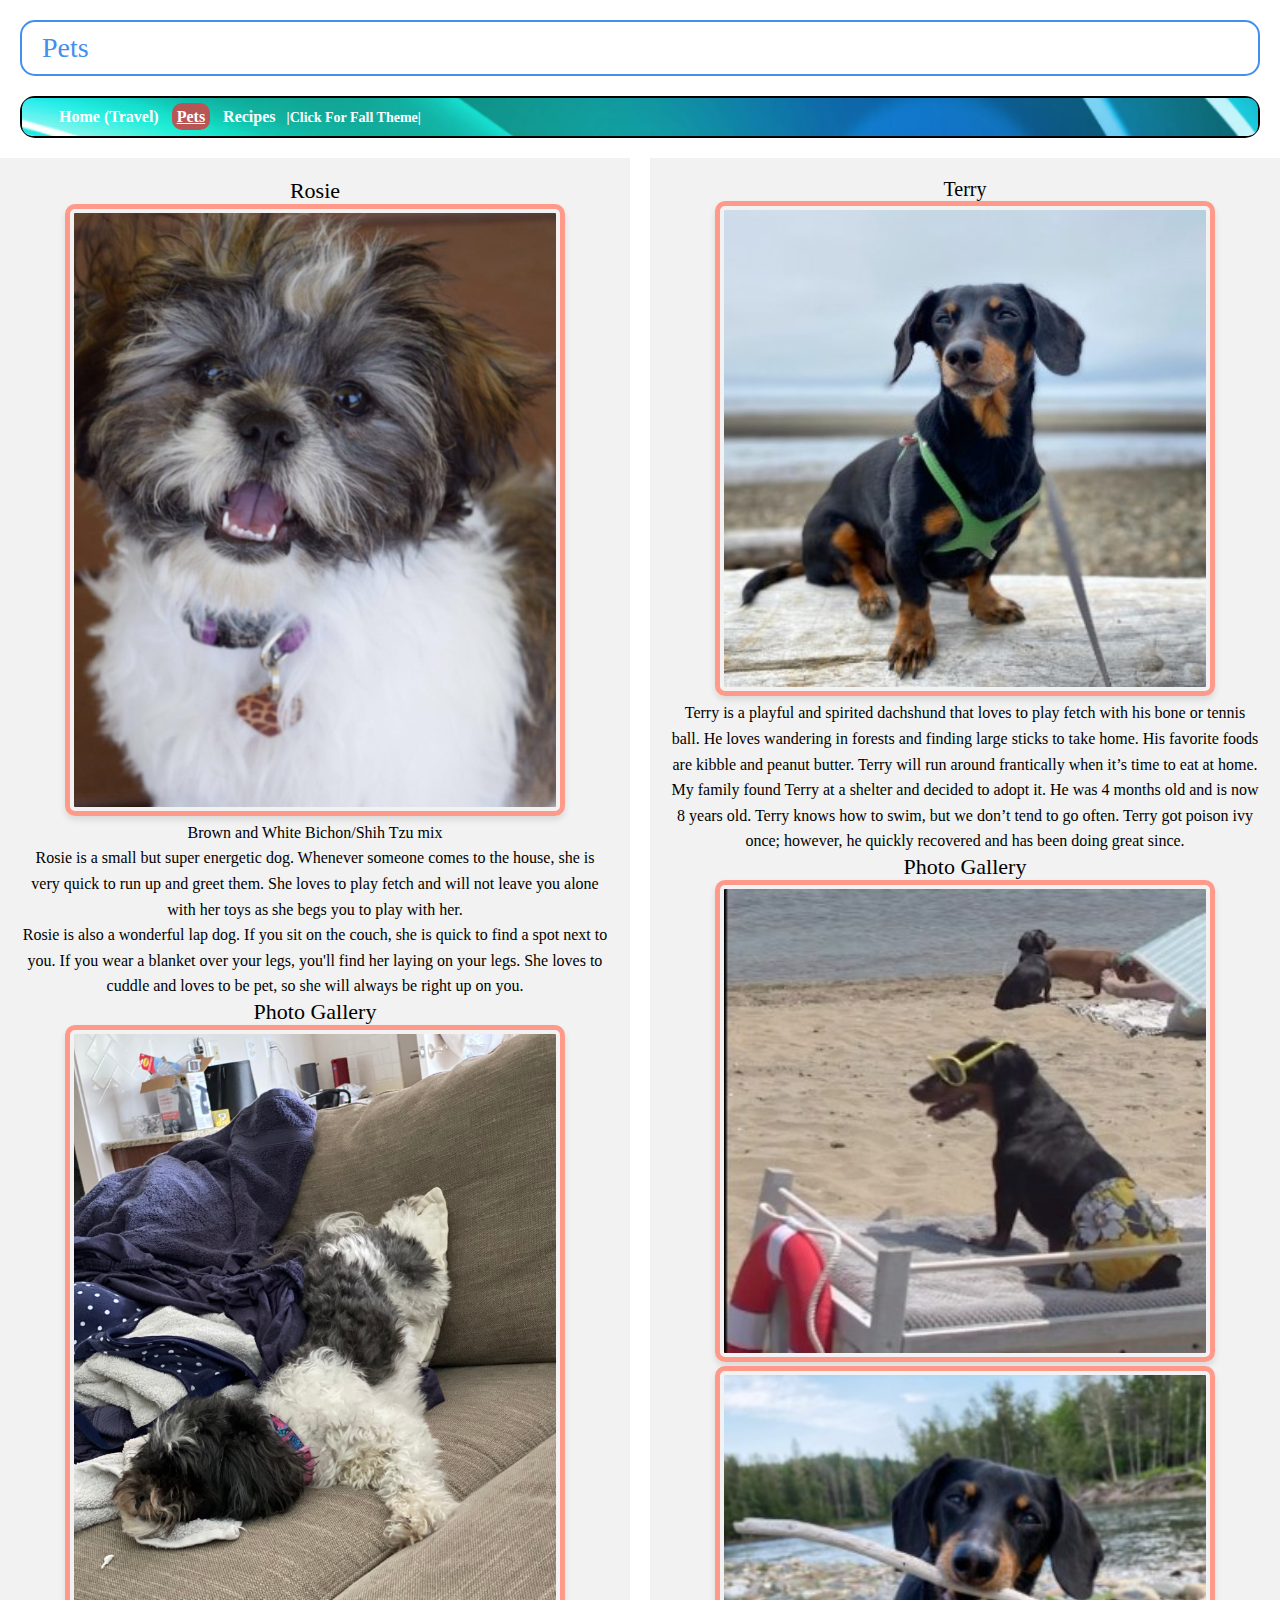
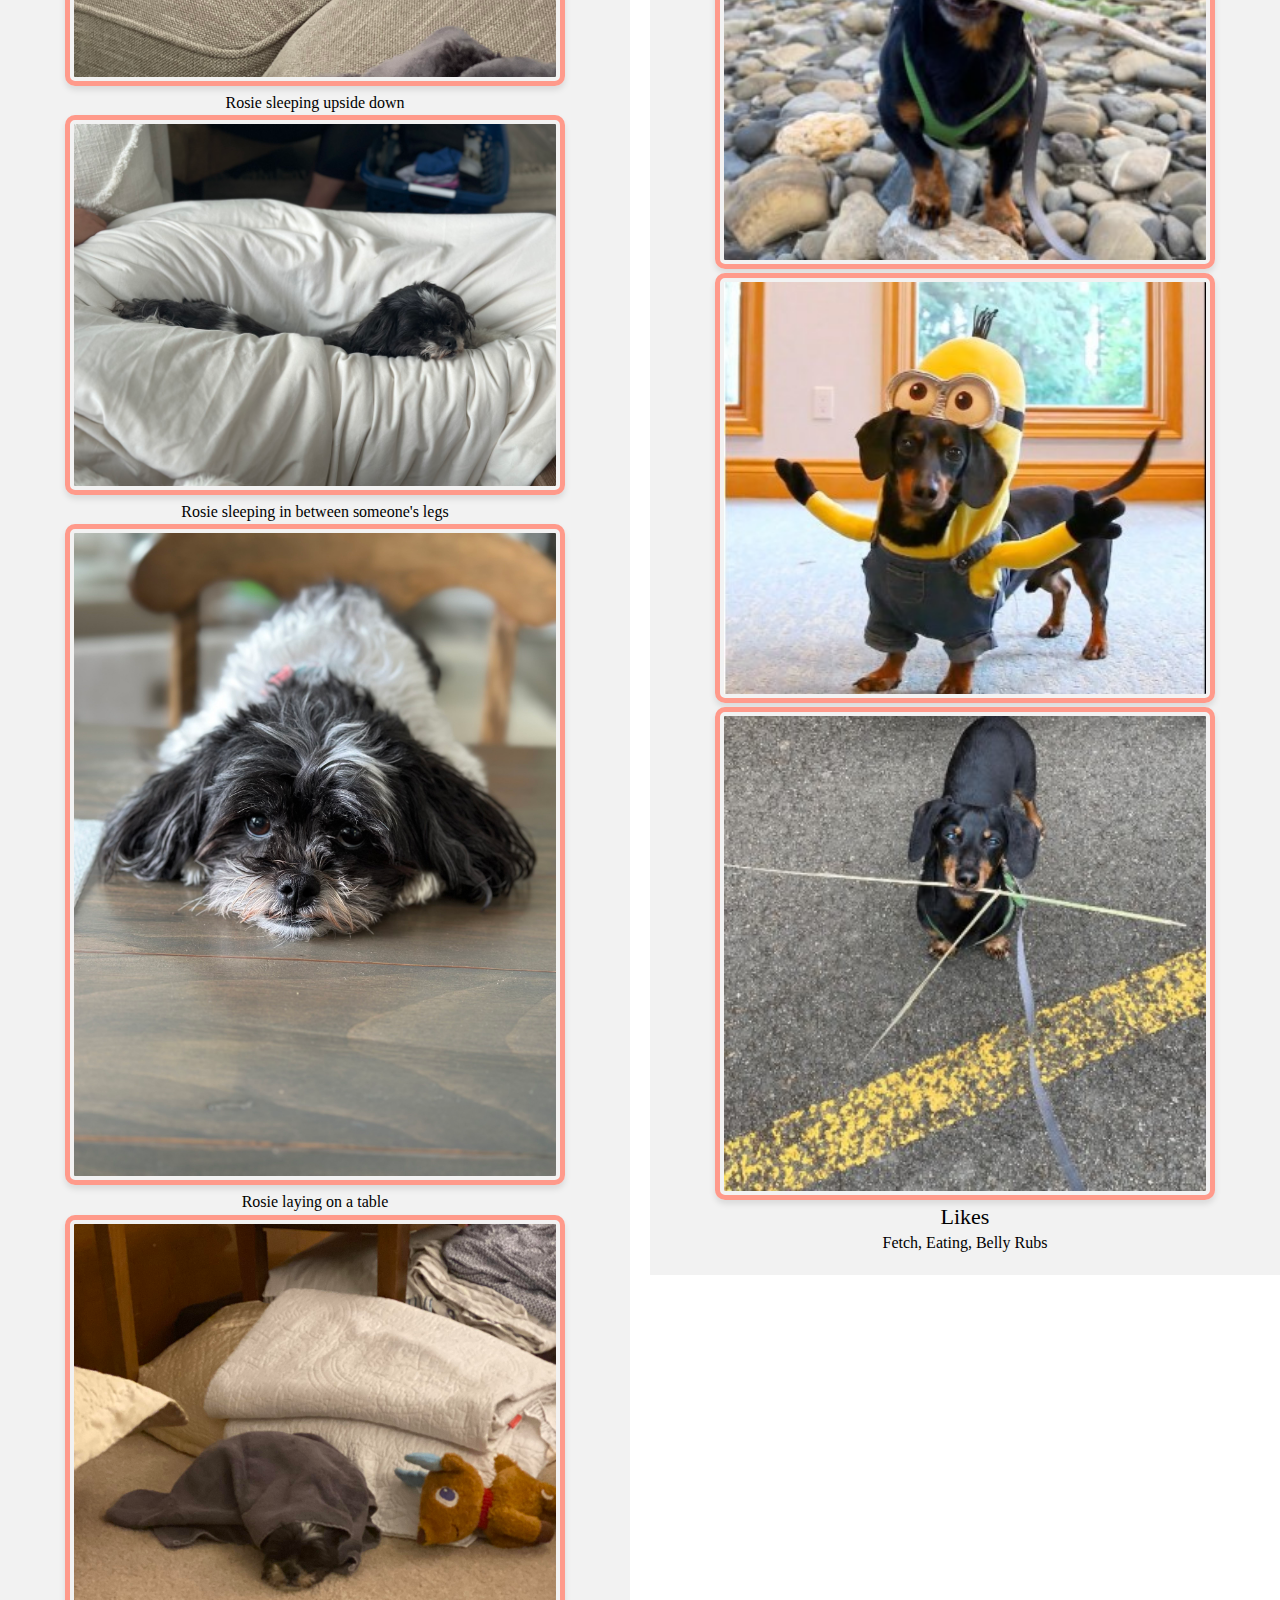
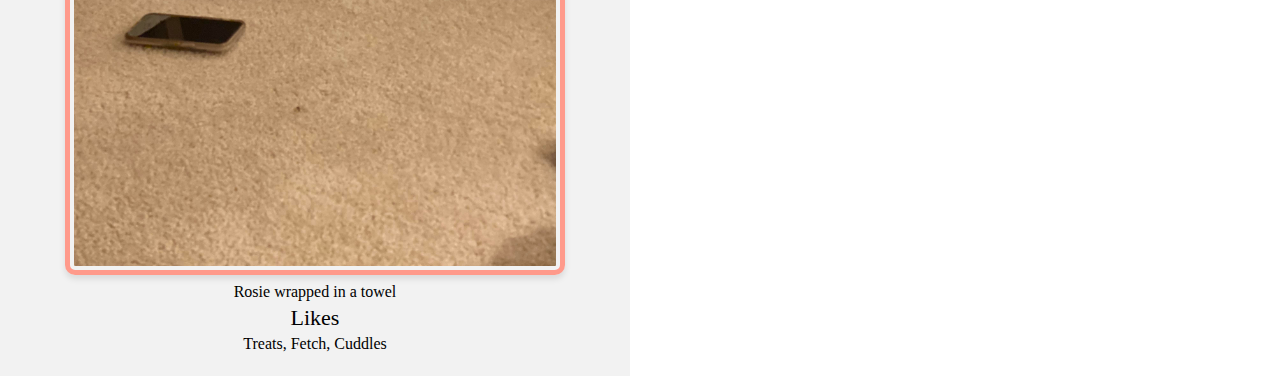
==== commit f95ed64b: "Update pets.html" ====
--- a/pets.html
+++ b/pets.html
@@ -9,8 +9,6 @@
     <link rel="stylesheet" href="css/style.css">
     <link rel="stylesheet" href="lightbox.css">
     <link rel="icon" href="images/rosie.PNG">
-
-    <button id="colorButton">|Click For Fall Theme|</button>
 </head>
 
 <body>
--- a/css/style.css
+++ b/css/style.css
@@ -14,7 +14,19 @@
     font-size: 14px;
 }
 
-
+footer {
+
+    border-radius: 10px;
+    margin-left: 30px;
+    width: 100px;
+    padding: 2px;
+}
+
+footer,
+img {
+    width: 75px;
+
+}
 
 
 /*tablet view */
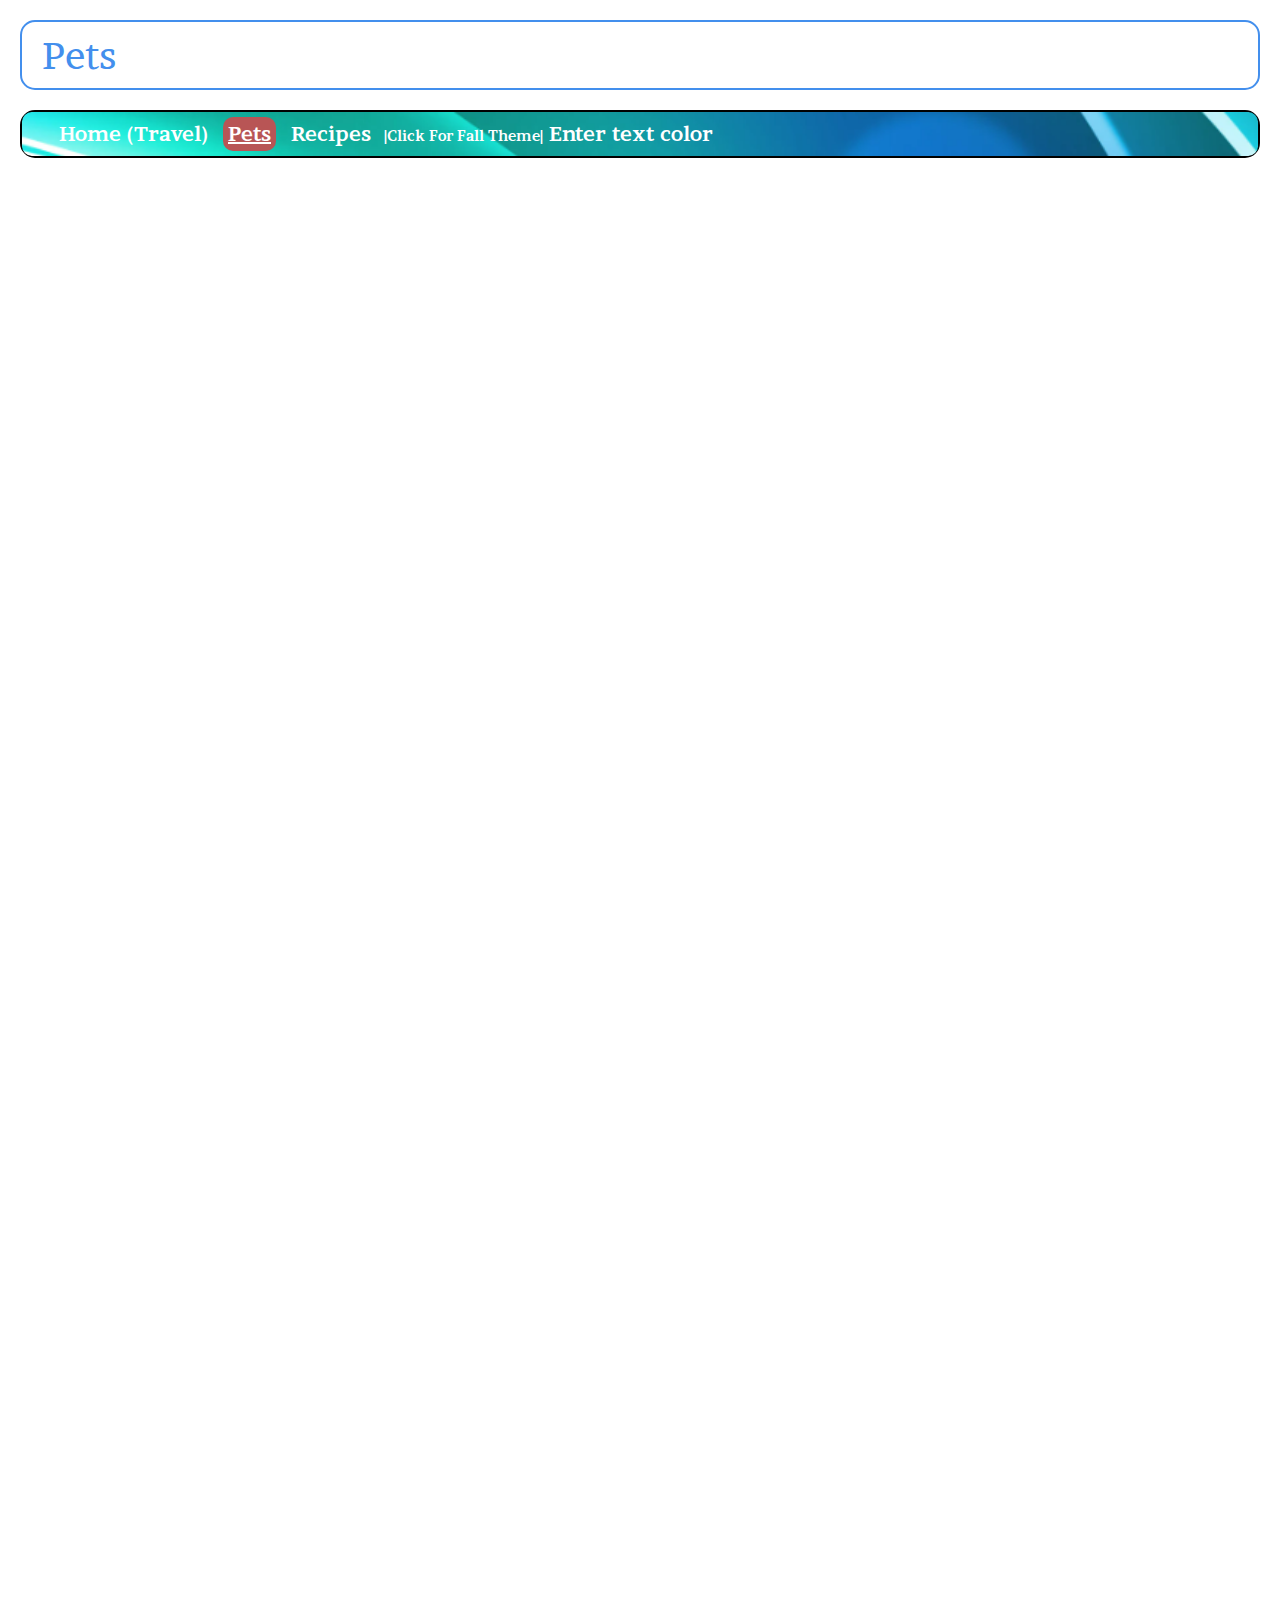
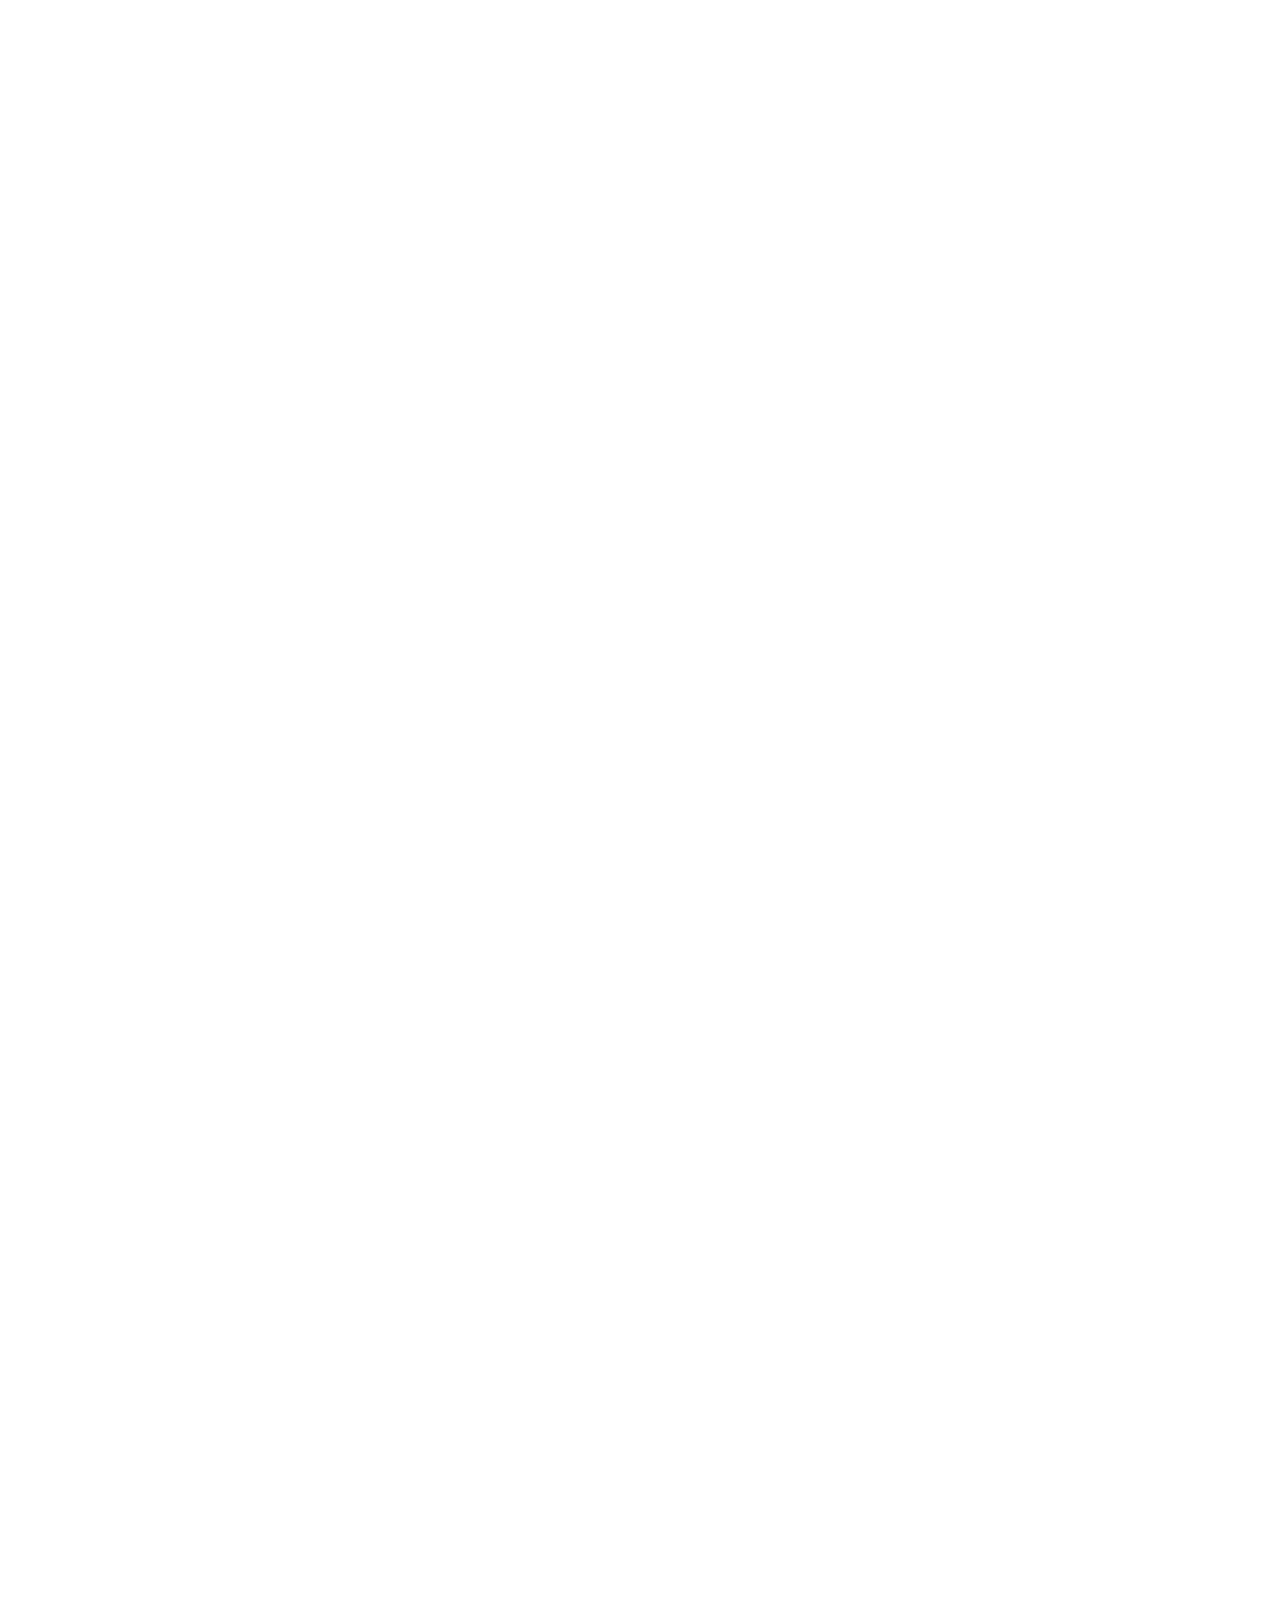
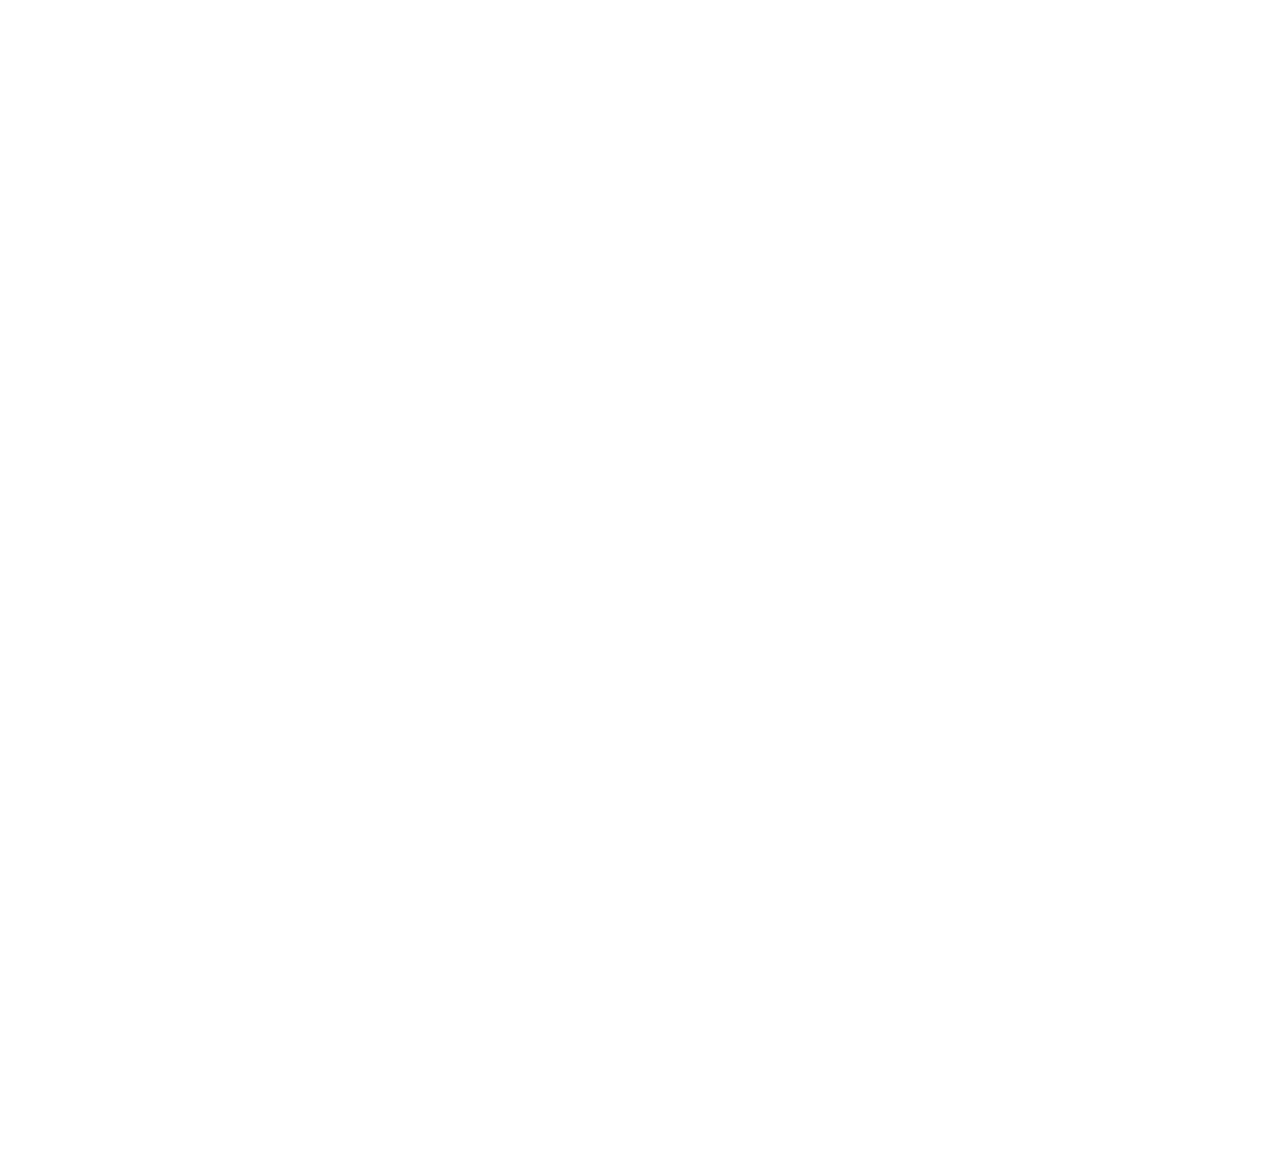
==== commit 4318e94b: "Update pets.html" ====
--- a/pets.html
+++ b/pets.html
@@ -9,6 +9,7 @@
     <link rel="stylesheet" href="css/style.css">
     <link rel="stylesheet" href="lightbox.css">
     <link rel="icon" href="images/rosie.PNG">
+    <link rel="stylesheet" href="https://fonts.googleapis.com/css?family=Brawler">
 </head>
 
 <body>
@@ -22,6 +23,8 @@
             <a href="pets.html" class="current">Pets</a>
             <a href="recipes.html">Recipes</a>
             <button id="colorButton">|Click For Fall Theme|</button>
+            <input type="text" id="inputColor" placeholder="Enter text color">
+            <link rel="stylesheet" href="https://fonts.googleapis.com/css?family=Brawler">
         </div>
     </nav>
     <main>
@@ -55,7 +58,7 @@
                         <img class="post" src="images/rosie_sleeping.jpg" alt="Rosie sleeping upside down" width="400">
                     </a>
 
-                    <p>Rosie sleeping upside down</p>
+
 
                     <a href="images/rosie_blanket.jpg" data-lightbox="pics"
                         data-title="Rosie sleeping in between someone's legs">
@@ -64,19 +67,16 @@
                     </a>
 
 
-                    <p>Rosie sleeping in between someone's legs</p>
 
                     <a href="images/rosie_table.jpg" data-lightbox="pics" data-title="Rosie laying on a table">
                         <img class="post" src="images/rosie_table.jpg" alt="Rosie laying on a table" width="400">
                     </a>
 
-                    <p>Rosie laying on a table</p>
 
                     <a href="images/rosie_towel.jpg" data-lightbox="pics" data-title="Rosie wrapped in a towel">
                         <img class="post" src="images/rosie_towel.jpg" alt="Rosie wrapped in a towel" width="400">
                     </a>
 
-                    <p>Rosie wrapped in a towel</p>
 
                     <h3>Likes</h3>
 
--- a/css/style.css
+++ b/css/style.css
@@ -1,3 +1,30 @@
+@keyframes Pulsing {
+    0% {
+        transform: scale(1);
+    }
+
+    50% {
+        transform: scale(1.1);
+    }
+
+    100% {
+        transform: scale(1);
+    }
+}
+
+@keyframes fade {
+    0% {
+        opacity: 0;
+        transform: translateY(18px);
+    }
+
+    100% {
+        opacity: 1;
+        transform: translateY(0);
+    }
+}
+
+
 .skip-link {
     position: absolute;
     top: -500px;
@@ -29,59 +56,6 @@
 }
 
 
-/*tablet view */
-@media screen and (min-width: 701px) and (max-width: 1200px) {
-    h1 {
-        font-size: 25px;
-    }
-
-    h2,
-    h3 {
-        font-size: 22px;
-    }
-
-    .grid-container {
-        display: grid;
-        grid-template-columns: repeat(2, 1fr);
-
-        gap: 22px;
-    }
-
-    .grid-item {
-        padding: 10px;
-
-        opacity: 0;
-        animation: fade 1.6s ease-in-out forwards;
-
-    }
-
-}
-
-@keyframes fade {
-    0% {
-        opacity: 0;
-        transform: translateY(19px);
-    }
-
-    100% {
-        opacity: 1;
-        transform: translateY(0);
-    }
-}
-
-@keyframes Pulsing {
-    0% {
-        transform: scale(1);
-    }
-
-    50% {
-        transform: scale(1.1);
-    }
-
-    100% {
-        transform: scale(1);
-    }
-}
 
 h1 {
     font-family: 'Brawler', serif;
@@ -117,38 +91,6 @@
 
 }
 
-@media (prefers-reduced-motion: reduce) {
-    img.gif-image {
-        display: none;
-        margin: 0 auto;
-    }
-
-    img.nongif-image {
-        display: block;
-        margin: 0 auto;
-    }
-
-
-}
-
-@media not (prefers-reduced-motion: reduce) {
-    img.gif-image {
-        display: block;
-        text-align: center;
-
-        margin: 0 auto;
-
-    }
-
-    img.nongif-image {
-        display: none;
-        text-align: center;
-
-        margin: 0 auto;
-
-    }
-
-}
 
 img {
     border: 5px solid #ff9a8b;
@@ -158,10 +100,6 @@
     padding: 4px;
 }
 
-img:hover {
-    transform: scale(1.09);
-    transition: transform 0.25s ease;
-}
 
 nav {
     border: 2px solid black;
@@ -170,9 +108,6 @@
 
 }
 
-
-
-
 li {
     display: inline-block;
     margin-left: 50px;
@@ -204,14 +139,54 @@
     background-color: #f2f2f2;
     padding: 20px;
     text-align: center;
-}
-
-
-
-@media screen and (min-width: 1201px) {
+    animation: fade 0.01s ease-in-out forwards;
+}
+
+
+
+
+
+/*tablet view */
+@media screen and (min-width: 768px) {
+    h1 {
+        font-size: 25px;
+    }
+
+    h2,
+    h3 {
+        font-size: 22px;
+    }
 
     .grid-container {
+        display: grid;
         grid-template-columns: repeat(2, 1fr);
+
+        gap: 22px;
+    }
+
+    .grid-item {
+        padding: 10px;
+
+
+    }
+
+}
+
+@media screen and (min-width: 992px) {
+
+
+    .grid-container {
+        display: grid;
+        grid-template-columns: 1fr;
+
+        gap: 22px;
+    }
+
+    .grid-item {
+        padding: 10px;
+
+
+
     }
 
     .button-container {
@@ -229,4 +204,91 @@
         width: 500px;
         padding: 4px;
     }
-}
+
+    h1 {
+        font-family: 'Brawler', serif;
+        font-size: 38px;
+        color: #438fed;
+        padding: 10px 20px;
+        border: 2px solid #438fed;
+        border-radius: 15px;
+        margin: 20px 20px 20px 20px;
+        transition: transform 0.3s, color 0.3s;
+        animation: Pulsing 1s infinite;
+    }
+
+
+    h2,
+    h3 {
+        font-size: 32px;
+    }
+
+    p {
+
+        font-size: 22px;
+
+    }
+
+    nav {
+        font-size: 20px;
+    }
+}
+
+@media (prefers-reduced-motion: reduce) {
+    img.gif-image {
+        display: none;
+        margin: 0 auto;
+    }
+
+    img.nongif-image {
+        display: block;
+        margin: 0 auto;
+    }
+
+    .button-container,
+    .grid-item img:first-child,
+    img:hover,
+    h1,
+    h2,
+    h3,
+    p,
+    nav {
+        animation-play-state: paused;
+    }
+
+    img:hover {
+        transform: scale(1.09);
+
+    }
+}
+
+@media not (prefers-reduced-motion: reduce) {
+    img.gif-image {
+        display: block;
+        text-align: center;
+
+        margin: 0 auto;
+
+    }
+
+    img.nongif-image {
+        display: none;
+        text-align: center;
+
+        margin: 0 auto;
+
+    }
+
+    .grid-item {
+        padding: 10px;
+
+        opacity: 0;
+        animation: fade 1.6s ease-in-out forwards;
+
+    }
+
+    img:hover {
+        transform: scale(1.09);
+        transition: transform 0.25s ease;
+    }
+}
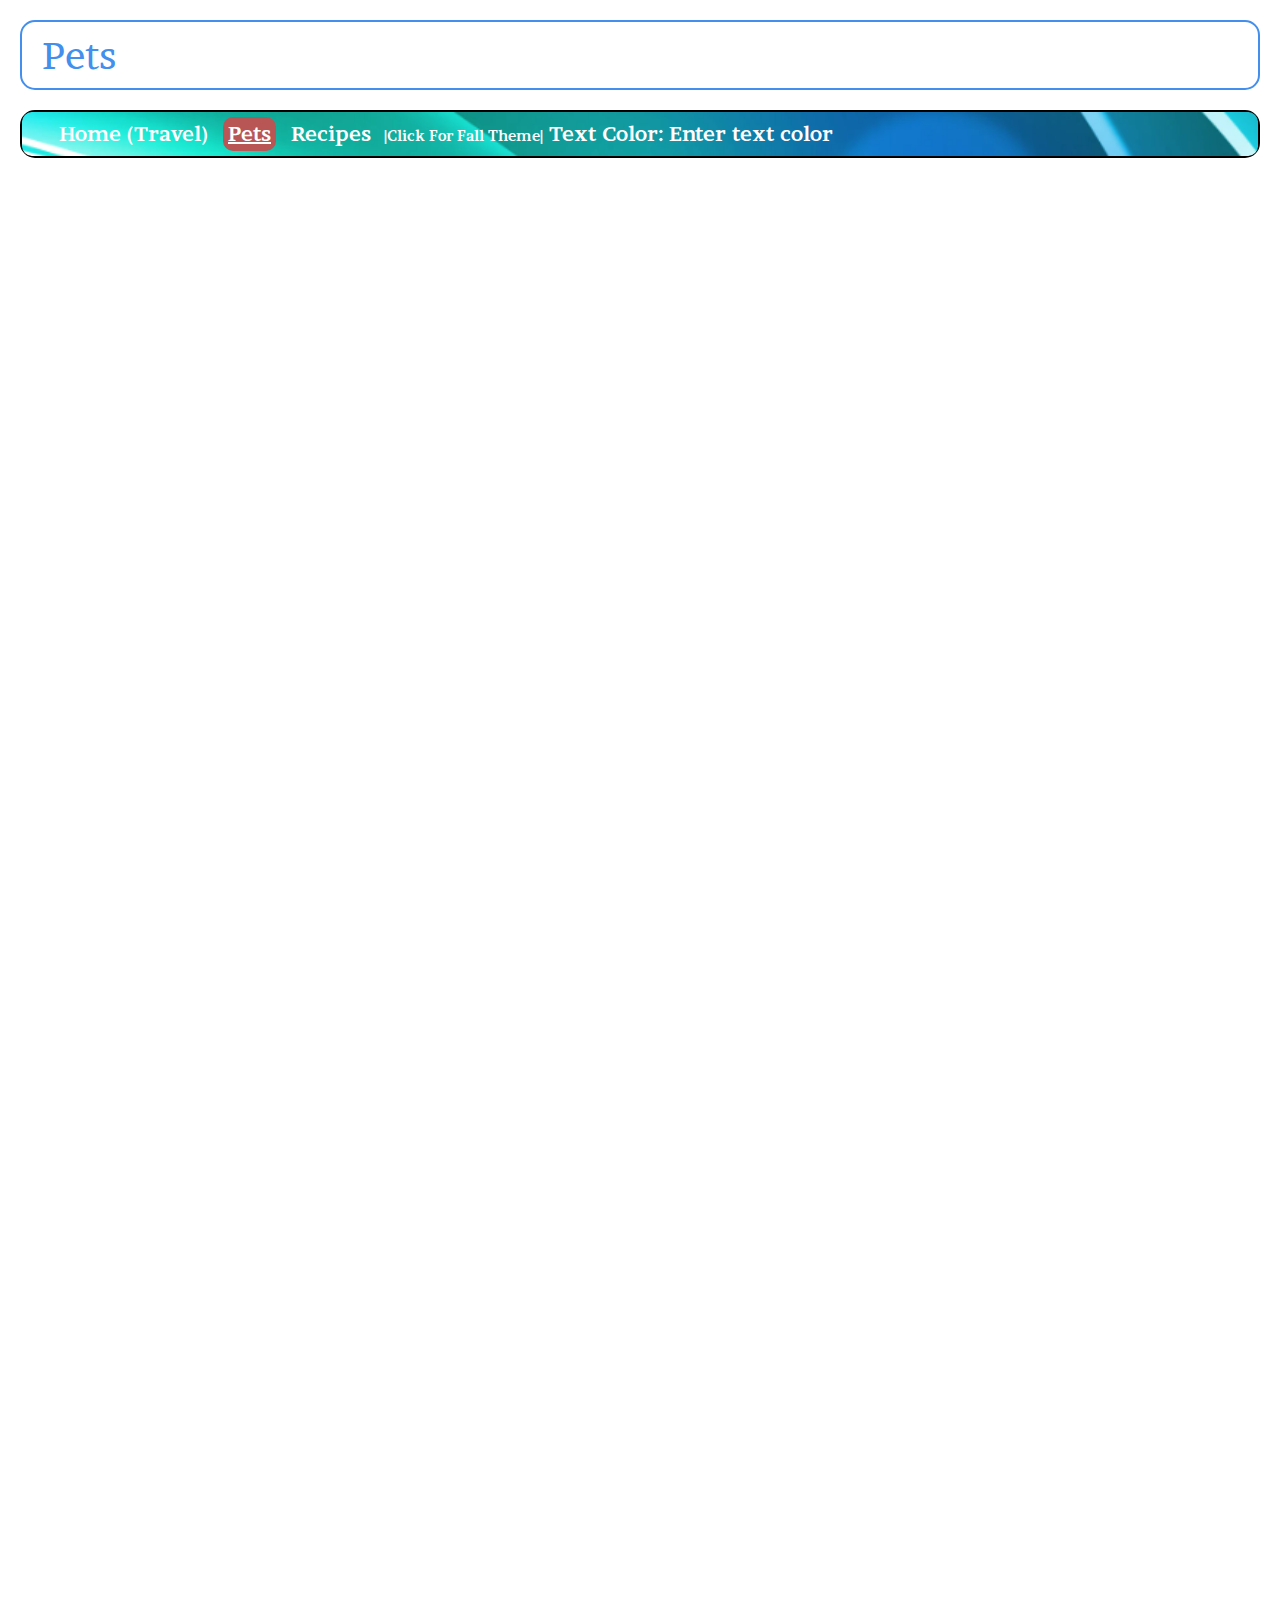
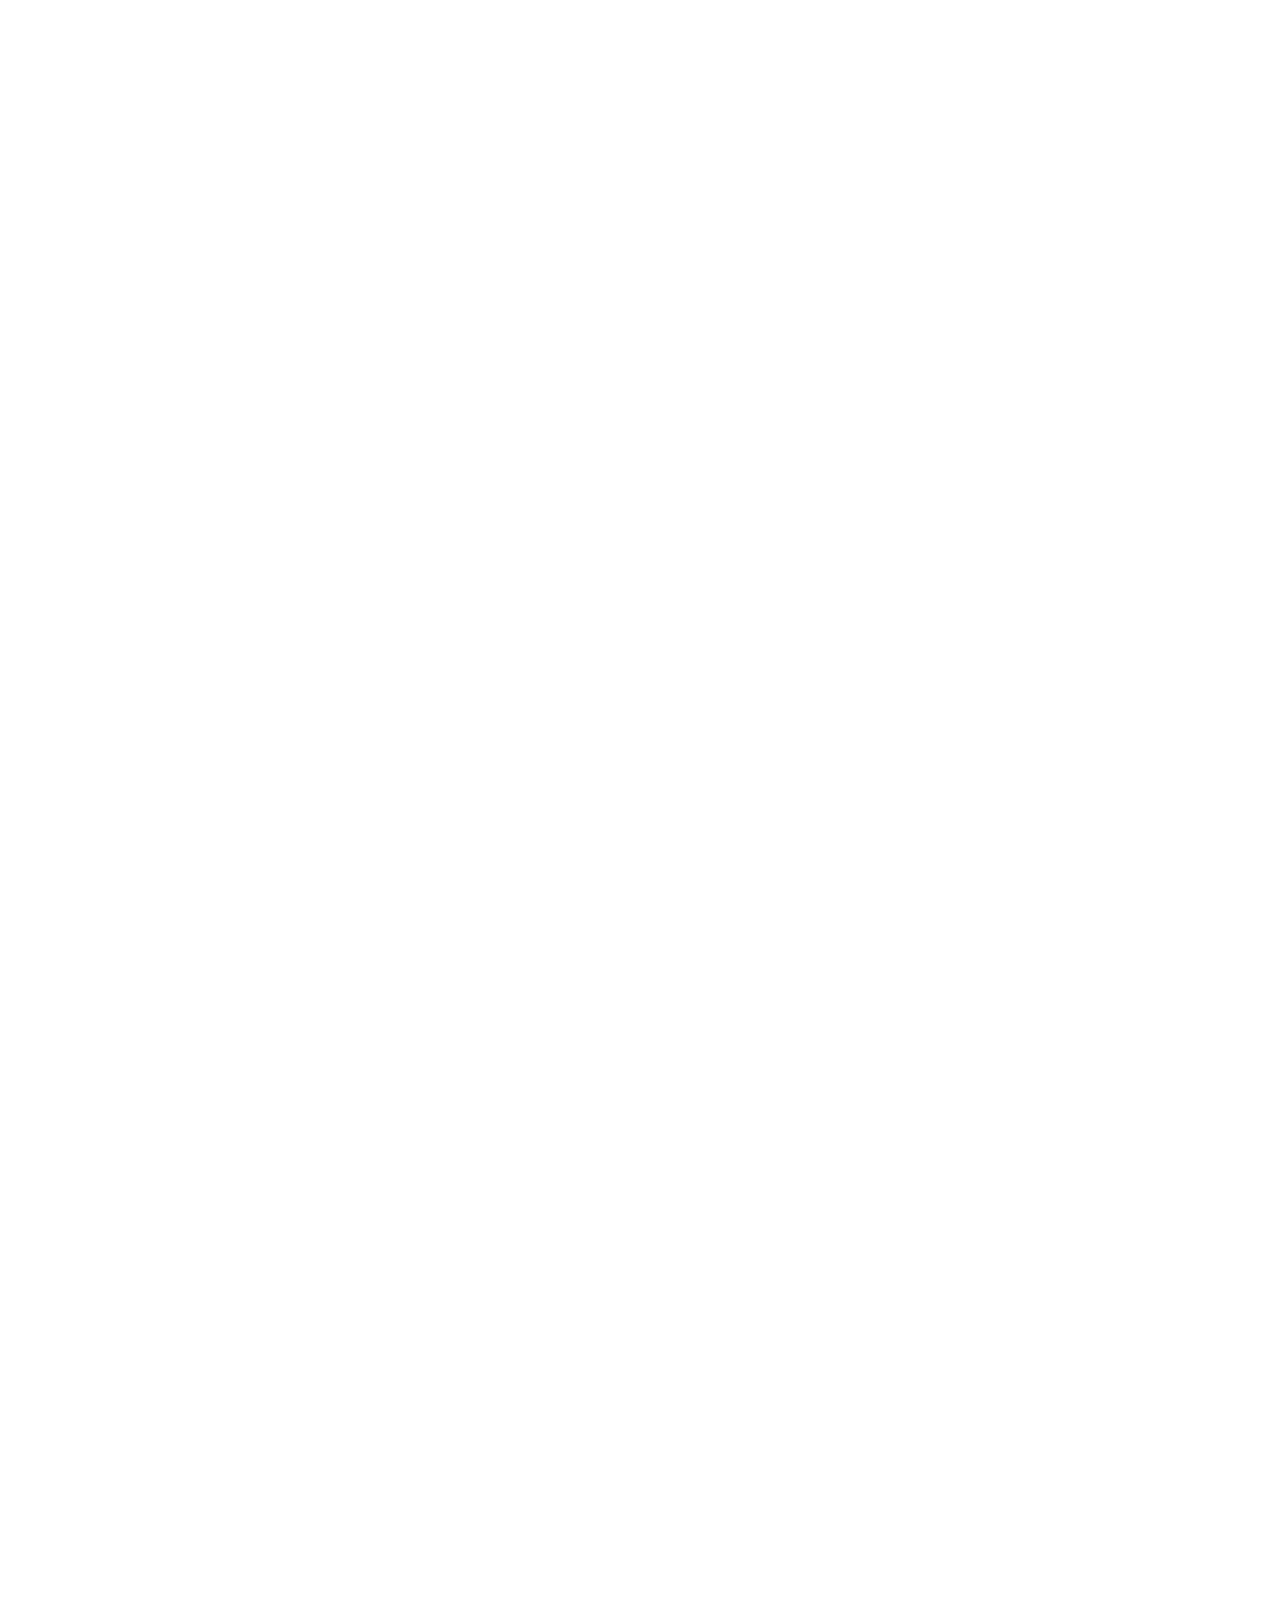
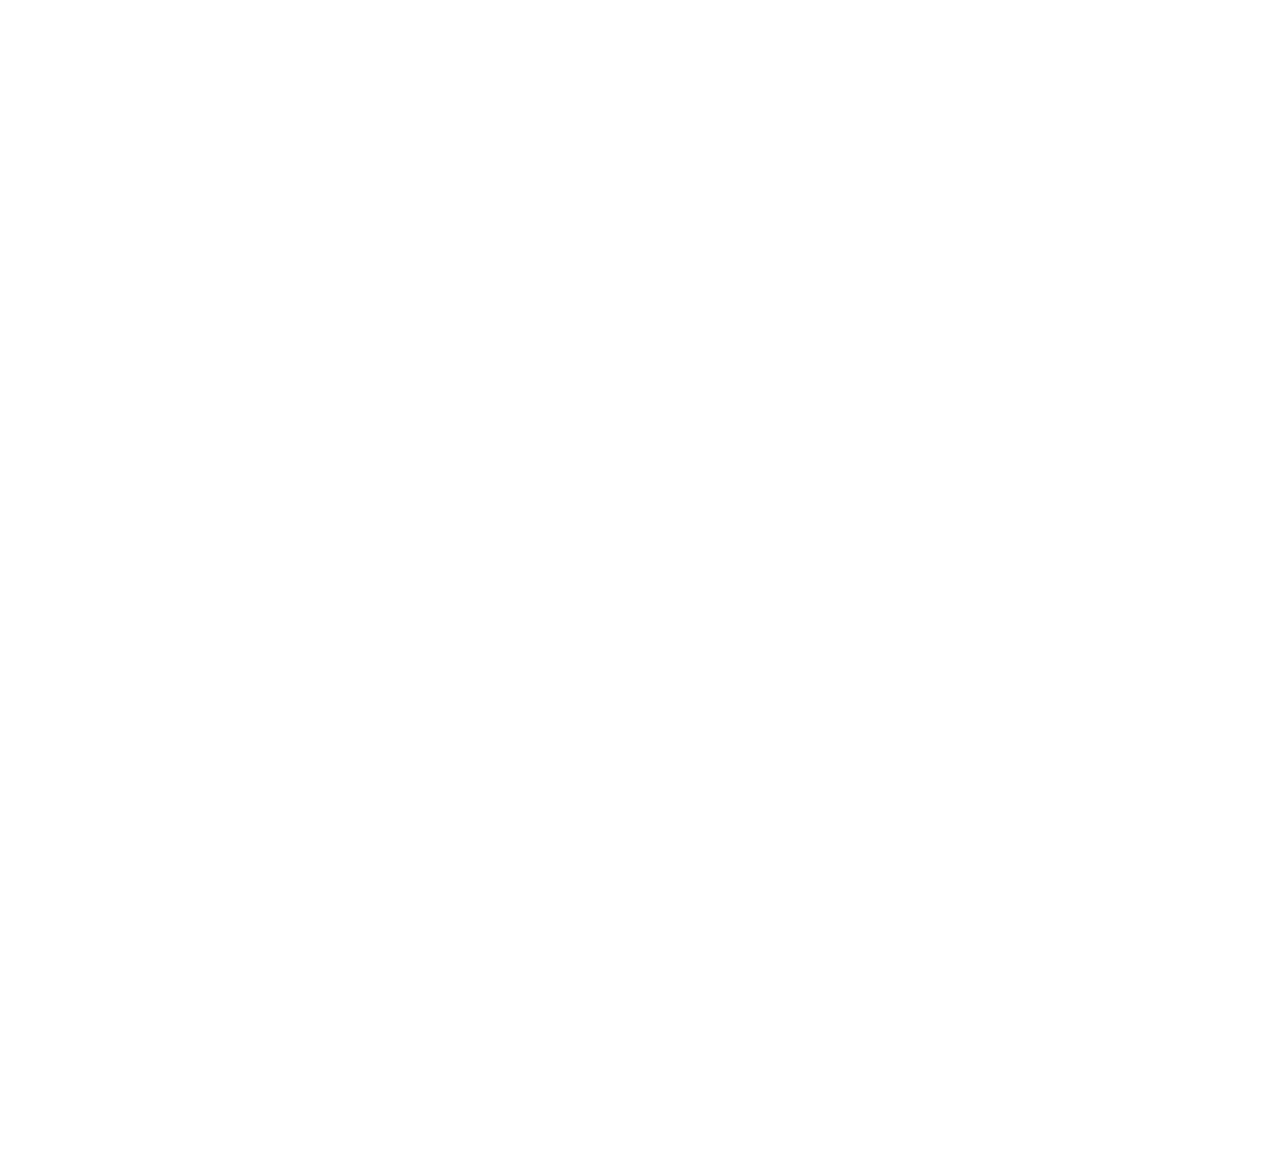
==== commit 83e8fade: "Update pets.html" ====
--- a/pets.html
+++ b/pets.html
@@ -23,6 +23,7 @@
             <a href="pets.html" class="current">Pets</a>
             <a href="recipes.html">Recipes</a>
             <button id="colorButton">|Click For Fall Theme|</button>
+            <label for="inputColor">Text Color:</label>
             <input type="text" id="inputColor" placeholder="Enter text color">
             <link rel="stylesheet" href="https://fonts.googleapis.com/css?family=Brawler">
         </div>
